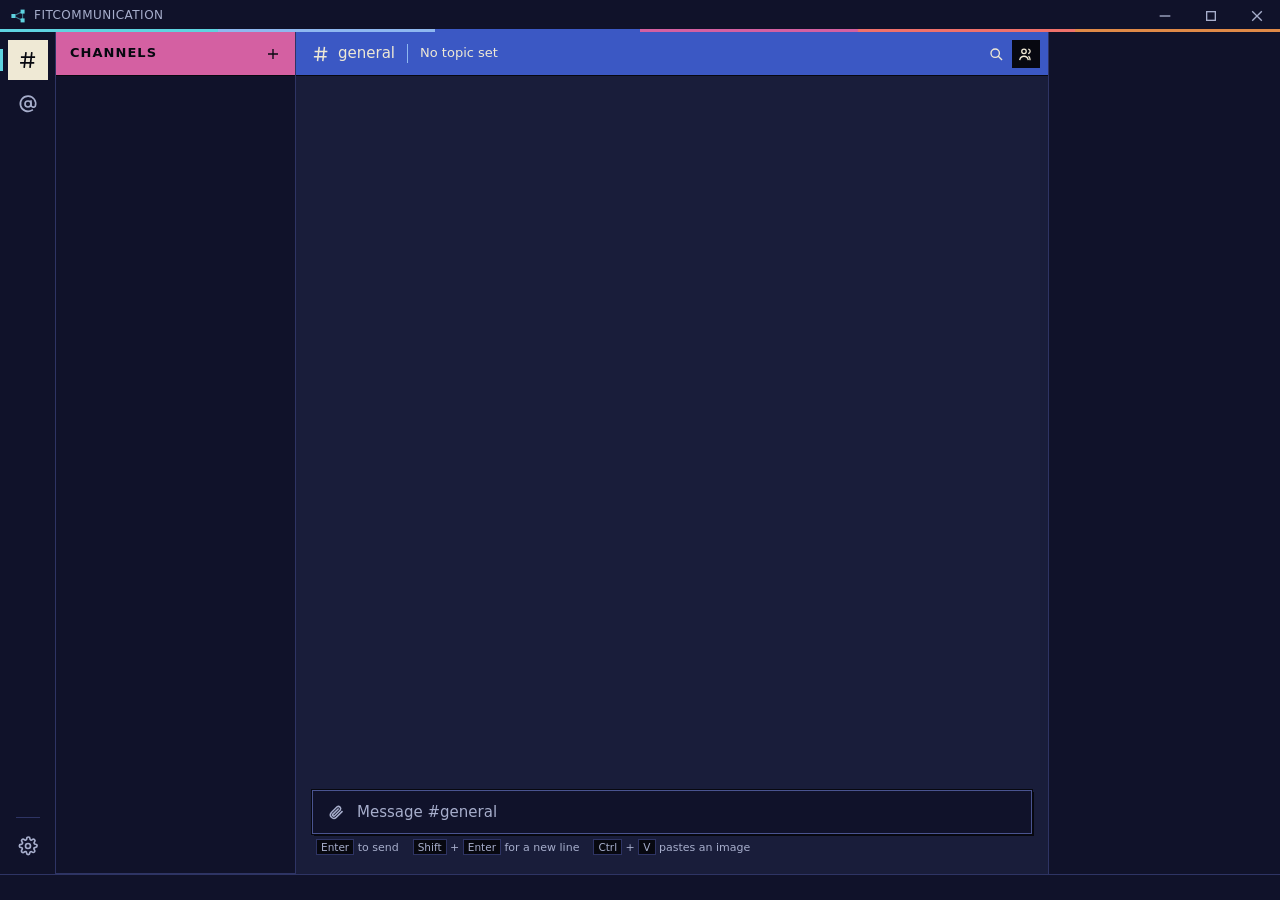
==== crates/app/frontend/index.html @ 80c7df30 "feat: bestanden openen vanuit de chat en YouTube-previews Twee dingen die Rick vroeg, in één set omd" ====
<!doctype html>
<html lang="en">
<head>
<meta charset="utf-8">
<title>FitCommunication</title>
<!-- Fonts are bundled in the binary, not fetched. The comp linked Google Fonts because a
     comp is opened by hand; "zero servers" is product invariant 1. -->
<link rel="stylesheet" href="app.css">
<script src="app.js" defer></script>
</head>
<body>
<!--
THESIS: A comms client drawn as a sixteen-color Japanese PC screen — one owned field,
refusing the flat grey category chrome it shipped with.
OWN-WORLD: Sixteen locked colors on deep indigo; every mid-tone an ordered 2px dither,
never a blend; paper text; blue title strips on square double-bordered windows; magenta
primary action; cyan links and focus; DotGothic16 bitmap face; selection inverts its
cells; disabled dithers to half density; hard offset shadows; state changes snap.
STORY: Three friends open their evening machine, see who is around and jump in — every
state readable at a glance, answered like a 1992 machine that never lags.
FIRST VIEWPORT: The four fixed zones as four titled windows — rail, CHANNELS, the
timeline as #general's message log sitting on the composer window, members right; the
one magenta fill is Join the call.
FORM: PC-98 sixteen-color field (catalog challenger, chosen over grounded #5); seed key
c9bbaaa4.
FINISH: unreviewed and undocumented is unfinished; this build ends with the finish
review, the verdict, and DESIGN.md.
-->
<!-- The icon set, as a system rather than as 31 loose drawings.

       Grid        24 × 24, drawn on whole and half pixels, no sub-pixel control points.
       Stroke      2, `fill="none"`, square caps and miter joins — the pixel-grid weight
                   of the sixteen-color world. No rounded corners on rects.
       Sizes       rendered at 12–20px; the size is set by the caller, never by the symbol.
       Weight      one visual weight for the whole set: a glyph that needs a second
                   stroke width to read at 14px is drawn wrong, not styled wrong.
       Pairs       a state that toggles ships as a pair with the same silhouette plus a
                   slash from (3.5,3.5) to (20.5,20.5) — mic/mic-off, head/head-off.
       Colour      never hardcoded. Presence, danger and accent reach the icon through
                   the colour of the element it sits in.

     Defined once here and referenced with <use>. A new surface needs new drawings that
     follow these rules — not a near-enough substitute from this set. -->
<svg class="sr" aria-hidden="true">
  <defs>
    <g id="i-hash"><path d="M4.5 8.5h15M3.5 15.5h15M9.5 3.5 7.5 20.5M16.5 3.5 14.5 20.5"/></g>
    <g id="i-at"><circle cx="12" cy="12" r="3.6"/><path d="M15.6 8.4v4.4a2.9 2.9 0 0 0 5.1 1.9A9.2 9.2 0 1 0 17 19.4"/></g>
    <g id="i-gear"><circle cx="12" cy="12" r="3"/><path d="M19.2 14.6a1.6 1.6 0 0 0 .3 1.8l.1.1a1.9 1.9 0 1 1-2.7 2.7l-.1-.1a1.6 1.6 0 0 0-2.7 1.1v.3a1.9 1.9 0 1 1-3.8 0v-.2a1.6 1.6 0 0 0-2.8-1.1l-.1.1a1.9 1.9 0 1 1-2.7-2.7l.1-.1a1.6 1.6 0 0 0-1.1-2.7h-.2a1.9 1.9 0 1 1 0-3.8h.3a1.6 1.6 0 0 0 1.1-2.8l-.1-.1a1.9 1.9 0 1 1 2.7-2.7l.1.1a1.6 1.6 0 0 0 1.8.3h.1a1.6 1.6 0 0 0 1-1.5v-.2a1.9 1.9 0 1 1 3.8 0v.3a1.6 1.6 0 0 0 2.7 1.1l.1-.1a1.9 1.9 0 1 1 2.7 2.7l-.1.1a1.6 1.6 0 0 0 1.1 2.7h.2a1.9 1.9 0 1 1 0 3.8h-.2a1.6 1.6 0 0 0-1.4 1z"/></g>
    <g id="i-mic"><path d="M12 3.5a3 3 0 0 0-3 3v5a3 3 0 0 0 6 0v-5a3 3 0 0 0-3-3z"/><path d="M5.5 11v.5a6.5 6.5 0 0 0 13 0V11M12 18v3"/></g>
    <g id="i-mic-off"><path d="M9 5.8A3 3 0 0 1 15 6.5v3.7M15 14.2a3 3 0 0 1-6-1.7V9"/><path d="M5.5 11v.5a6.5 6.5 0 0 0 10 5.5M18.5 11v.5c0 .6-.1 1.2-.2 1.7M12 18v3"/><path d="m3.5 3.5 17 17"/></g>
    <g id="i-head"><path d="M4.5 14v-2a7.5 7.5 0 0 1 15 0v2"/><path d="M4.5 13.5h1.8c.7 0 1.2.5 1.2 1.2v3.6c0 .7-.5 1.2-1.2 1.2H5.4c-.5 0-.9-.4-.9-.9zM19.5 13.5h-1.8c-.7 0-1.2.5-1.2 1.2v3.6c0 .7.5 1.2 1.2 1.2h.9c.5 0 .9-.4.9-.9z"/></g>
    <g id="i-head-off"><path d="M4.5 14v-2a7.5 7.5 0 0 1 11.7-6.2M19.4 9.6c.1.8.1 1.6.1 2.4v2"/><path d="M4.5 13.5h1.8c.7 0 1.2.5 1.2 1.2v3.6c0 .7-.5 1.2-1.2 1.2H5.4c-.5 0-.9-.4-.9-.9zM19.5 13.5h-1.8c-.7 0-1.2.5-1.2 1.2v3.6c0 .7.5 1.2 1.2 1.2h.9c.5 0 .9-.4.9-.9z"/><path d="m3.5 3.5 17 17"/></g>
    <g id="i-moon"><path d="M20 14.2A8.2 8.2 0 0 1 9.8 4 8.5 8.5 0 1 0 20 14.2z"/></g>
    <g id="i-monitor"><rect x="2.5" y="4" width="19" height="12.5"/><path d="M9 20.5h6M12 16.5v4"/></g>
    <g id="i-clip"><path d="M20 11.5 12.3 19.2a4.6 4.6 0 0 1-6.5-6.5l7.6-7.6a3.1 3.1 0 0 1 4.3 4.3l-7.6 7.6a1.5 1.5 0 0 1-2.2-2.2l6.9-6.8"/></g>
    <g id="i-download"><path d="M12 3.5v11M7.5 10.5 12 15l4.5-4.5M4.5 19.5h15"/></g>
    <g id="i-retry"><path d="M20.5 12a8.5 8.5 0 1 1-2.6-6.1"/><path d="M20.5 4v5h-5"/></g>
    <g id="i-x"><path d="m5.5 5.5 13 13M18.5 5.5l-13 13"/></g>
    <g id="i-min"><path d="M5 12h14"/></g>
    <g id="i-max"><rect x="5.5" y="5.5" width="13" height="13"/></g>
    <g id="i-chev"><path d="m6.5 9.5 5.5 5.5 5.5-5.5"/></g>
    <g id="i-plus"><path d="M12 5.5v13M5.5 12h13"/></g>
    <g id="i-users"><circle cx="9" cy="8" r="3.4"/><path d="M2.8 20.2a6.4 6.4 0 0 1 12.4 0M16.2 4.9a3.4 3.4 0 0 1 0 6.2M18 20.2a6.4 6.4 0 0 0-1.6-4.2"/></g>
    <g id="i-search"><circle cx="10.8" cy="10.8" r="6.3"/><path d="m15.4 15.4 5 5"/></g>
    <g id="i-leave"><path d="M15.5 4.5h2.6a2 2 0 0 1 2 2v11a2 2 0 0 1-2 2h-2.6"/><path d="M10 8l-4 4 4 4M6 12h9"/></g>
    <g id="i-file"><path d="M13.5 3.5H7a2 2 0 0 0-2 2v13a2 2 0 0 0 2 2h10a2 2 0 0 0 2-2V9z"/><path d="M13.5 3.5V9H19"/></g>
    <g id="i-image"><rect x="3.5" y="4.5" width="17" height="15"/><circle cx="9" cy="10" r="1.6"/><path d="m4.5 17.5 4.7-4.2a1.6 1.6 0 0 1 2.2 0l3 2.8M14.6 15.4l1.6-1.4a1.6 1.6 0 0 1 2.2 0l1.9 1.7"/></g>
    <g id="i-alert"><path d="M12 4.2 2.8 19.5h18.4z"/><path d="M12 9.5v4.2M12 16.6v.1"/></g>
    <g id="i-check"><path d="m4.5 12.5 5 5 10-11"/></g>
    <g id="i-edit"><path d="M4.5 19.5h4l10-10a2.1 2.1 0 0 0-3-3l-10 10z"/><path d="M14 5.5l3.5 3.5"/></g>
    <g id="i-trash"><path d="M4.5 6.5h15M9 6.5V4.8c0-.7.6-1.3 1.3-1.3h3.4c.7 0 1.3.6 1.3 1.3v1.7"/><path d="M6.5 6.5 7.4 19a1.6 1.6 0 0 0 1.6 1.5h6a1.6 1.6 0 0 0 1.6-1.5l.9-12.5"/></g>
    <g id="i-signal"><path d="M12 20v-6M7 20v-9M17 20v-13M2.5 20v-3M21.5 20v-3"/></g>
    <g id="i-wave"><path d="M4 10v4M8 6.5v11M12 3.5v17M16 6.5v11M20 10v4"/></g>
    <g id="i-share"><path d="M12 15.5V4.5M8 8.5 12 4.5l4 4"/><path d="M4.5 14v4.5a2 2 0 0 0 2 2h11a2 2 0 0 0 2-2V14"/></g>
    <g id="i-cam"><rect x="2.5" y="6.5" width="12.5" height="11"/><path d="m15 11.5 5-3v7l-5-3z"/></g>
    <g id="i-cam-off"><path d="M2.5 8.5v7a2 2 0 0 0 2 2h8.2M8 6.5h5a2 2 0 0 1 2 2v4.2"/><path d="m15 11.5 5-3v7l-2.4-1.4"/><path d="m3.5 3.5 17 17"/></g>
    <g id="i-open"><path d="M11.5 5.5h-6v13h13v-6"/><path d="M13.5 4.5h6v6M19.5 4.5 12 12"/></g>
    <g id="i-play"><path d="M8.5 4.5 19.5 12 8.5 19.5z"/></g>
  </defs>
</svg>

<div class="app">

  <!-- ============================================ TITLEBAR -->
  <!-- `data-tauri-drag-region` is what actually moves the window; the comp's
       `-webkit-app-region: drag` is not honoured by WebView2 in a frameless window. -->
  <header class="titlebar" data-tauri-drag-region>
    <div class="brand" data-tauri-drag-region>
      <svg class="brand-mark" viewBox="0 0 16 16" fill="none" aria-hidden="true">
        <rect x="1.4" y="6" width="4" height="4" fill="currentColor"/>
        <rect x="10.6" y="1.6" width="4" height="4" fill="currentColor"/>
        <rect x="10.6" y="10.4" width="4" height="4" fill="currentColor"/>
        <path d="M3.4 8 12.6 3.6M3.4 8l9.2 4.4M12.6 3.6v8.8" stroke="currentColor" stroke-width="1.1" opacity=".55"/>
      </svg>
      <div class="brand-name">FitCommunication</div>
    </div>
    <div class="titlebar-spacer" data-tauri-drag-region></div>
    <div class="win-controls">
      <button class="win-btn" id="win-min" title="Minimize"><svg class="icon" viewBox="0 0 24 24" fill="none" stroke="currentColor" stroke-width="2" stroke-linecap="square"><use href="#i-min"/></svg><span class="sr">Minimize</span></button>
      <button class="win-btn" id="win-max" title="Maximize"><svg class="icon" viewBox="0 0 24 24" fill="none" stroke="currentColor" stroke-width="2" stroke-linecap="square"><use href="#i-max"/></svg><span class="sr">Maximize</span></button>
      <button class="win-btn win-btn--close" id="win-close" title="Close to tray"><svg class="icon" viewBox="0 0 24 24" fill="none" stroke="currentColor" stroke-width="2" stroke-linecap="square"><use href="#i-x"/></svg><span class="sr">Close to tray</span></button>
    </div>
  </header>

  <!-- ============================================ BODY -->
  <div class="body" id="body" data-view="channels" data-members="shown">

    <!-- ------------------------------------------ RAIL -->
    <nav class="rail" aria-label="Views">
      <button class="rail-btn" id="nav-channels" aria-current="true" title="Channels">
        <svg class="icon-20 icon" viewBox="0 0 24 24" fill="none" stroke="currentColor" stroke-width="2" stroke-linecap="square"><use href="#i-hash"/></svg>
        <span class="sr">Channels</span>
      </button>
      <button class="rail-btn" id="nav-dms" title="Direct messages">
        <svg class="icon-20 icon" viewBox="0 0 24 24" fill="none" stroke="currentColor" stroke-width="2" stroke-linecap="square"><use href="#i-at"/></svg>
        <span class="rail-badge num" id="dm-badge" hidden></span>
        <span class="sr" id="dm-badge-sr">Direct messages</span>
      </button>
      <div class="rail-spacer"></div>
      <div class="rail-sep"></div>
      <button class="rail-btn" id="nav-settings" title="Settings">
        <svg class="icon-20 icon" viewBox="0 0 24 24" fill="none" stroke="currentColor" stroke-width="2" stroke-linecap="square" stroke-linejoin="miter"><use href="#i-gear"/></svg>
        <span class="sr">Settings</span>
      </button>
    </nav>

    <!-- ------------------------------------------ CHANNEL COLUMN -->
    <div class="channels" id="channels">
      <div class="chan-head">
        <h1 id="chan-head-title">Channels</h1>
        <button class="icon-btn" id="new-channel" title="New channel">
          <svg class="icon" viewBox="0 0 24 24" fill="none" stroke="currentColor" stroke-width="2" stroke-linecap="square"><use href="#i-plus"/></svg>
          <span class="sr">New channel</span>
        </button>
      </div>

      <div class="chan-scroll" id="chan-scroll"><!-- filled by script --></div>

      <!-- voice panel -->
      <div class="voice" id="voice"><!-- filled by script --></div>
    </div>

    <!-- ------------------------------------------ MAIN -->
    <main class="main" id="main">
      <div class="main-head">
        <svg class="icon-18 icon" id="main-head-icon" viewBox="0 0 24 24" fill="none" stroke="currentColor" stroke-width="2" stroke-linecap="square"><use href="#i-hash"/></svg>
        <div class="main-title" id="main-title">general</div>
        <div class="main-topic" id="main-topic">No topic set</div>
        <div class="main-head-actions">
          <button class="icon-btn" title="Search">
            <svg class="icon" viewBox="0 0 24 24" fill="none" stroke="currentColor" stroke-width="2" stroke-linecap="square"><use href="#i-search"/></svg>
            <span class="sr">Search</span>
          </button>
          <button class="icon-btn" id="toggle-members" aria-pressed="true" title="Toggle member list">
            <svg class="icon" viewBox="0 0 24 24" fill="none" stroke="currentColor" stroke-width="2" stroke-linecap="square"><use href="#i-users"/></svg>
            <span class="sr">Toggle member list</span>
          </button>
        </div>
      </div>

      <div id="strip-slot"></div>
      <div class="timeline" id="timeline"><!-- filled by script --></div>

      <div class="composer-wrap">
        <div id="error-slot"></div>
        <div class="composer-outer">
          <div class="composer">
            <button class="composer-btn" id="attach" title="Share a file">
              <svg class="icon-18 icon" viewBox="0 0 24 24" fill="none" stroke="currentColor" stroke-width="2" stroke-linecap="square"><use href="#i-clip"/></svg>
              <span class="sr">Share a file</span>
            </button>
            <!-- maxlength matches fitcom_proto::MAX_BERICHT_LEN (B-43). The engine rejects a
                 longer body outright, so without this the composer would let you type a
                 pasted stacktrace and then fail on send. maxlength counts UTF-16 units and
                 the limit is bytes, so this is deliberately the friendlier of the two: it
                 stops the runaway case, and app.js reports the exact byte count. -->
            <textarea id="composer-input" rows="1" placeholder="Message #general" maxlength="4096"
                      aria-autocomplete="list" aria-controls="ac-list" aria-expanded="false"></textarea>
          </div>
          <!-- after the composer in DOM, above it on screen: Tab from the textarea has to
               reach the suggestion list, and DOM order is what Tab follows. -->
          <div id="ac-slot"></div>
          <div class="composer-hint">
            <span><kbd>Enter</kbd> to send</span>
            <span><kbd>Shift</kbd> + <kbd>Enter</kbd> for a new line</span>
            <span><kbd>Ctrl</kbd> + <kbd>V</kbd> pastes an image</span>
          </div>
        </div>
      </div>

      <div id="drop-slot"></div>
    </main>

    <!-- ------------------------------------------ MEMBERS -->
    <aside class="members" id="members" aria-label="Members"><!-- filled by script --></aside>

    <!-- ------------------------------------------ SETTINGS -->
    <div class="settings" id="settings" hidden><!-- filled by script --></div>

  </div>

  <!-- ============================================ STATUS BAR -->
  <footer class="status" id="status"><!-- filled by script --></footer>
</div>

<!-- Nothing irreversible happens without this: applying an update restarts the app, and
     deleting the picture cache cannot be undone. -->
<dialog class="confirm" id="confirm">
  <div class="confirm-body">
    <h2 id="confirm-title"></h2>
    <p id="confirm-text"></p>
  </div>
  <div class="confirm-foot">
    <button class="btn btn--ghost" id="confirm-no">Cancel</button>
    <button class="btn btn--accent" id="confirm-yes">Confirm</button>
  </div>
</dialog>

<!-- Below this line: surfaces the comp did not have to draw, because it had no engine
     behind it. Same shell, same tokens. -->

<!-- Picking a screen or a window to share. The list is fetched when this opens and never
     cached: windows come and go, and a stale list offers something that is gone. -->
<dialog class="confirm" id="picker">
  <div class="confirm-body">
    <h2>Share a screen or window</h2>
    <p>Nothing is captured until somebody actually watches. A shared source that nobody
       opened costs no encoder and no traffic.</p>
  </div>
  <div class="picker-list" id="picker-list"></div>
  <div class="confirm-foot">
    <button class="btn btn--ghost" id="picker-cancel">Cancel</button>
  </div>
</dialog>

<!-- A picture from the log at full size. Same window grammar as the other dialogs: title
     strip, body, foot. Two sizes and no zoom slider — see the script. -->
<dialog class="lightbox" id="lightbox">
  <h2 id="lightbox-name"></h2>
  <div class="lightbox-frame" id="lightbox-frame">
    <img id="lightbox-img" alt="">
  </div>
  <div class="confirm-foot">
    <button class="btn btn--ghost" id="lightbox-size">Actual size</button>
    <button class="btn btn--ghost" id="lightbox-open">Open</button>
    <button class="btn btn--accent" id="lightbox-close">Close</button>
  </div>
</dialog>

<!-- One prompt for both naming a new sub-channel and renaming one. -->
<dialog class="confirm" id="prompt">
  <div class="confirm-body">
    <h2 id="prompt-title"></h2>
    <p id="prompt-text"></p>
    <input class="text-input" id="prompt-input" autocomplete="off">
  </div>
  <div class="confirm-foot">
    <button class="btn btn--ghost" id="prompt-no">Cancel</button>
    <button class="btn btn--accent" id="prompt-yes">Save</button>
  </div>
</dialog>
</body>
</html>
---- crates/app/frontend/app.css ----
/* FitCommunication — main window.

   The sixteen-color world (2026-08-12). The visual system is a locked sixteen-color
   palette on deep indigo, after the Japanese sixteen-color PC screens of the early
   nineties: every mid-tone is an ordered 2px dither of two palette colors, never a blend;
   text is paper; windows are square, double-bordered, and titled in blue; the current row
   inverts its cells; disabled things dither to half density; shadows are hard offsets;
   state changes snap instead of fading. The direction contract is the first comment in
   index.html; seed key c9bbaaa4.

   The layout skeleton — the four zones, the grid tracks, every documented pitfall — is
   inherited unchanged from the previous build. A color that is not one of the sixteen
   --c-* values (or a dither of two of them) is a bug. */

@import url("fonts/faces.css");

:root {
  /* Dark is a product requirement, so the UA has to know too — otherwise scrollbars,
     select popups, the caret and selection all come back light in a dark room. */
  color-scheme: dark;

  /* The sixteen colors. The whole palette, top to bottom; nothing else exists.
     Every other custom property below is an alias into this table or a dither of
     exactly two of its entries. */
  --c-space:   #070810;  /* 00 the void: wells, code grounds, hard shadows        */
  --c-ink:     #10122A;  /* 01 window frames, sidebars, cards                     */
  --c-indigo:  #191D3A;  /* 02 the canvas — the largest field                     */
  --c-violet:  #2E3464;  /* 03 structure: hairlines, hover half-step             */
  --c-steel:   #4A5490;  /* 04 interactive edges, disabled glyphs                 */
  --c-silver:  #A7AECC;  /* 05 secondary text — the only quiet tier               */
  --c-paper:   #EFE9D5;  /* 06 primary text, and the ground of an inverted cell   */
  --c-blue:    #3B58C4;  /* 07 title strips                                       */
  --c-cyan:    #5FD3E0;  /* 08 the working accent: links, focus, live progress    */
  --c-sky:     #8FB8F0;  /* 09 code keys, identity hue 1                          */
  --c-magenta: #D460A2;  /* 0A the primary action, badges, do-not-disturb, LIVE   */
  --c-coral:   #F0716B;  /* 0B failure, and only failure                          */
  --c-orange:  #E08A48;  /* 0C the mention frame, identity hue 3, the warm band   */
  --c-amber:   #E7BC5D;  /* 0D connecting, code numbers                           */
  --c-lime:    #C4DC78;  /* 0E code strings, identity hue 2                       */
  --c-green:   #62CE82;  /* 0F presence: online, in call, speaking                */

  /* Grounds. Separation is a border and a title strip, not a tonal ladder: the world
     has three darks and structure does the rest. */
  --bg-window:  var(--c-ink);
  --bg-sidebar: var(--c-ink);
  --bg-canvas:  var(--c-indigo);
  --bg-raised:  var(--c-ink);
  --bg-code:    var(--c-space);
  --bg-well:    var(--c-space);

  /* The two interaction steps of the menu-row grammar: hover is a flat violet slab with
     a ▶ marker on menu rows (the dithered hover was tried and read as mud on a real
     screen, not as texture — Rick, 2026-08-12), and current/pressed is a full cell
     inversion: paper ground, space ink. */
  --bg-hover: var(--c-violet);
  --bg-active: var(--c-paper);
  --on-invert: var(--c-space);
  --bg-msg-hover: var(--c-ink);
  --bg-mention-hover: var(--c-ink);

  /* Half-density dither: what "unavailable" looks like in this world. Lays the void
     over anything at 50%, in ordered 2px cells. */
  --dither-half: repeating-conic-gradient(var(--c-space) 0% 25%, transparent 25% 50%);

  /* The horizon band: the one decorative signature, a hard-stop evening sky running
     cold to warm at full strength across the whole width. No dark hues and no dimming
     overlay — the first version started in indigo and faded into the background, which
     made it read as a printing error instead of a signature (Rick, 2026-08-12). */
  --band: linear-gradient(90deg,
    var(--c-cyan) 0 17%, var(--c-sky) 0 34%, var(--c-blue) 0 50%,
    var(--c-magenta) 0 67%, var(--c-coral) 0 84%, var(--c-orange) 0 100%);

  --border:        var(--c-violet);
  --border-strong: var(--c-steel);
  --border-input:  var(--c-silver);

  /* Two text tiers, not four. The bitmap face has one weight, so hierarchy is size,
     color and inversion; the old four-step grey ladder collapses to paper and silver. */
  --text:       var(--c-paper);
  --text-mid:   var(--c-paper);
  --text-muted: var(--c-silver);
  --text-dim:   var(--c-silver);

  --accent:       var(--c-cyan);
  --accent-hover: var(--c-cyan);
  --accent-text:  var(--c-cyan);
  --on-accent:    var(--c-space);

  /* The primary action is magenta with a paper frame — the one saturated fill in the
     resting window, exactly like the source world's start button. */
  --primary:    var(--c-magenta);
  --on-primary: var(--c-space);

  --online:     var(--c-green);
  --connecting: var(--c-amber);
  --dnd:        var(--c-magenta);
  --offline:    var(--c-steel);

  --mention-bg:     var(--c-space);
  --mention-border: var(--c-orange);

  --danger:      var(--c-coral);
  --danger-bg:   var(--c-space);
  --danger-text: var(--c-coral);
  --danger-hi:   var(--c-paper);
  --danger-line: var(--c-coral);
  --danger-hov:  var(--c-coral);
  --close-hover: var(--c-coral);
  /* Text that sits on a filled signal colour (badges, the close button, LIVE). */
  --on-signal:   var(--c-space);

  /* Per-peer identity hues. Keyed by peer for the life of the install. In a sixteen-color
     world hues are shared with other jobs by necessity; identity is told apart by form —
     a filled square with a monogram — never by hue alone. */
  --av-1: var(--c-sky);
  --av-2: var(--c-lime);
  --av-3: var(--c-orange);

  --code-key: var(--c-sky);
  --code-str: var(--c-lime);
  --code-num: var(--c-amber);

  --rail-w:   56px;
  --chan-w:   240px;
  --member-w: 232px;

  /* Square corners are the world. The tokens stay so a future world can turn them back
     on without hunting literals; in this one they are all zero. */
  --r-inner: 0;
  --r-sm: 0;
  --r-md: 0;
  --r-lg: 0;
  --r-full: 0;

  /* Elevation is a hard offset in the void — no blur, no glow. A window above the plane
     casts a shadow the way a sprite does. */
  --shadow-thumb:   1px 1px 0 var(--c-space);
  --shadow-bar:     3px 3px 0 var(--c-space);
  --shadow-popover: 4px 4px 0 var(--c-space);
  --shadow-modal:   8px 8px 0 var(--c-space);
  /* The modal dim is an ordered dither of the void over the window — the way a 1992
     machine dimmed what it could not blend. */
  --backdrop: repeating-conic-gradient(var(--c-space) 0% 25%, transparent 25% 50%);

  --ease: cubic-bezier(.16,.84,.44,1);
}
*, *::before, *::after { box-sizing: border-box; }

/* `display: grid` on .settings outranked the `hidden` attribute, so the hidden settings
   pane stayed a grid item and claimed a second row of .body — 245px of height that the
   four real columns never got back. Any explicit display beats [hidden] without this. */
[hidden] { display: none !important; }

html, body {
  height: 100%;
  margin: 0;
  overflow: hidden;
}

body {
  background: var(--bg-canvas);
  color: var(--text);
  font-family: "DotGothic16", "Segoe UI Variable Text", "Segoe UI", system-ui, sans-serif;
  font-size: 15px;
  line-height: 1.45;
  -webkit-font-smoothing: antialiased;
  /* One weight. The face ships 400 only; a synthesized bold smears the pixels, so the
     browser is told not to make one. Hierarchy is size, color and inversion. */
  font-synthesis: none;
  font-feature-settings: "tnum" 0;
}

button { font: inherit; color: inherit; background: none; border: 0; padding: 0; cursor: pointer; }
input, textarea { font: inherit; color: inherit; }

/* outline + offset, not a two-layer box-shadow: an offset outline shows whatever ground
   it actually sits on. */
:focus-visible {
  outline: 2px solid var(--accent);
  outline-offset: 2px;
}

/* Scrollbars are chrome too. Square, paper on the void — the chunky elevator of the
   source world. Six surfaces scroll here; without this they arrive light. */
* { scrollbar-color: var(--c-steel) transparent; scrollbar-width: thin; }
::-webkit-scrollbar { width: 12px; height: 12px; }
::-webkit-scrollbar-track { background: transparent; }
::-webkit-scrollbar-thumb {
  background: var(--c-steel);
  border: 2px solid transparent;
  background-clip: content-box;
}
::-webkit-scrollbar-thumb:hover { background: var(--c-silver); background-clip: content-box; }
::-webkit-scrollbar-corner { background: transparent; }
/* Selection inverts its cells. */
::selection { background: var(--c-paper); color: var(--c-space); }

.mono {
  font-family: "JetBrains Mono", ui-monospace, "Cascadia Mono", Consolas, monospace;
  font-feature-settings: "tnum" 1;
}
.num { font-variant-numeric: tabular-nums; font-feature-settings: "tnum" 1; }

.icon { width: 16px; height: 16px; flex: none; display: block; }
.icon-18 { width: 18px; height: 18px; }
.icon-20 { width: 20px; height: 20px; }

.sr {
  position: absolute; width: 1px; height: 1px; padding: 0; margin: -1px;
  overflow: hidden; clip: rect(0 0 0 0); white-space: nowrap; border: 0;
}

/* ============================================================ SHELL */

.app {
  display: grid;
  grid-template-rows: 32px 1fr 26px;
  height: 100%;
}

/* ---------------------------------------------------- titlebar */

.titlebar {
  display: flex;
  align-items: center;
  background:
    var(--band) left bottom / 100% 3px no-repeat,
    var(--c-ink);
  /* The band is 3px of evening sky pinned to the bottom edge, at full strength edge to
     edge. The one decorative stripe in the window. */
  border-bottom: 0;
  padding-left: 10px;
  -webkit-app-region: drag;
  user-select: none;
}

.brand { display: flex; align-items: center; gap: 8px; }

.brand-mark {
  width: 16px; height: 16px;
  color: var(--c-cyan);
}

.brand-name {
  font-size: 12px;
  letter-spacing: .04em;
  color: var(--c-silver);
  text-transform: uppercase;
}

.titlebar-spacer { flex: 1; }

.win-controls { display: flex; -webkit-app-region: no-drag; }

.win-btn {
  width: 46px; height: 29px;
  display: grid; place-items: center;
  color: var(--c-silver);
}
.win-btn:hover { background: var(--c-paper); color: var(--on-invert); }
.win-btn--close:hover { background: var(--close-hover); color: var(--on-signal); }
.win-btn:focus-visible { box-shadow: inset 0 0 0 2px var(--accent); outline: none; }

/* ---------------------------------------------------- body grid */

.body {
  display: grid;
  grid-template-columns: var(--rail-w) var(--chan-w) 1fr var(--member-w);
  min-height: 0;
}
.body[data-members="hidden"] { grid-template-columns: var(--rail-w) var(--chan-w) 1fr 0; }
.body[data-members="hidden"] .members { display: none; }
.body[data-view="settings"] { grid-template-columns: var(--rail-w) 1fr; }
.body[data-view="settings"] > .channels,
.body[data-view="settings"] > .main,
.body[data-view="settings"] > .members { display: none; }

/* ---------------------------------------------------- rail */

.rail {
  background: var(--c-ink);
  border-right: 1px solid var(--border);
  display: flex;
  flex-direction: column;
  align-items: center;
  padding: 8px 0;
  gap: 4px;
}

.rail-btn {
  position: relative;
  width: 40px; height: 40px;
  display: grid; place-items: center;
  color: var(--c-silver);
}
.rail-btn:hover { background: var(--bg-hover); color: var(--text); }
.rail-btn[aria-current="true"] { background: var(--c-paper); color: var(--on-invert); }

/* Active indicator: a positioned block, not a border. Fixed height, scaled on the
   compositor — animating `height` would run layout every frame, and invariant 4
   ("gaming wins") does not leave room for paying that for a 3px marker. */
.rail-btn::before {
  content: "";
  position: absolute;
  left: -8px; top: 50%;
  width: 3px; height: 22px;
  background: var(--c-cyan);
  transform: translateY(-50%) scaleY(0);
  transition: transform 100ms steps(2, jump-end);
}
.rail-btn[aria-current="true"]::before { transform: translateY(-50%) scaleY(1); }
.rail-btn:hover::before { transform: translateY(-50%) scaleY(.45); }
.rail-btn[aria-current="true"]:hover::before { transform: translateY(-50%) scaleY(1); }

.rail-spacer { flex: 1; }

/* Counts are inverted cells — paper block, ink digits, the selection-invert device —
   so the one solid magenta fill in the resting window stays Join the call. */
.rail-badge {
  position: absolute;
  right: 2px; bottom: 2px;
  min-width: 16px; height: 16px;
  padding: 0 4px;
  background: var(--c-paper);
  color: var(--c-space);
  font-size: 10px;
  line-height: 16px;
  text-align: center;
  border: 2px solid var(--c-ink);
  box-sizing: content-box;
}

.rail-sep { width: 24px; height: 1px; background: var(--border); margin: 4px 0; }

/* ---------------------------------------------------- channel column */

.channels {
  background: var(--c-ink);
  border-right: 1px solid var(--border);
  display: grid;
  /* minmax(0, 1fr), not the implicit `auto` track: an `auto` track sizes to its
     max-content and is allowed to grow past the 240px column it sits in. A display name
     of about fifteen characters did exactly that — the voice panel became 262px wide and
     its three toggles slid out from under the sidebar and disappeared behind the
     timeline, which paints on top. The floor of 0 lets the row shrink so the name
     ellipsises instead. */
  grid-template-columns: minmax(0, 1fr);
  grid-template-rows: 44px 1fr auto;
  min-height: 0;
}

/* A title strip, not a header: the column is a window and this is its bar. Each zone
   tints its own window — magenta for channels, blue for the timeline, green for the
   members — the way the source world's software tinted its windows apart. Bright fills
   carry space ink; only the darker blue carries paper. */
.chan-head {
  display: flex; align-items: center; justify-content: space-between;
  padding: 0 8px 0 14px;
  background: var(--c-magenta);
  border-bottom: 1px solid var(--c-space);
  color: var(--c-space);
}
.chan-head h1 {
  margin: 0; font-size: 13px;
  letter-spacing: .08em; text-transform: uppercase;
}

.icon-btn {
  width: 28px; height: 28px;
  display: grid; place-items: center;
  color: inherit;
}
.icon-btn:hover { background: var(--c-paper); color: var(--on-invert); }
.icon-btn[aria-pressed="true"] { background: var(--c-paper); color: var(--on-invert); }

.chan-scroll { overflow-y: auto; padding: 10px 8px 14px; min-height: 0; }

.group + .group { margin-top: 18px; }

.group-head {
  display: flex; align-items: center; gap: 4px;
  padding: 0 6px 6px;
  font-size: 11px;
  letter-spacing: .08em;
  text-transform: uppercase;
  color: var(--c-silver);
}
.group-head button { color: inherit; display: grid; place-items: center; }
.group-head button:hover { color: var(--text); }
.group-count { margin-left: auto; }

.chan-item {
  position: relative;
  width: 100%;
  display: flex; align-items: center; gap: 8px;
  height: 32px;
  padding: 0 8px;
  color: var(--c-silver);
  text-align: left;
}
.chan-item:hover { background: var(--bg-hover); color: var(--text); }

/* The ▶ pointer: the menu-row hover gesture of the source world, drawn as a clipped
   block (a glyph would fall out of the bitmap face into a system fallback). It rides
   the hover slab on every menu-like row; the current row keeps inversion instead. */
.chan-item::before, .set-tab::before, .picker-item::before {
  content: "";
  position: absolute;
  left: 1px; top: 50%;
  width: 5px; height: 8px;
  transform: translateY(-50%);
  clip-path: polygon(0 0, 100% 50%, 0 100%);
  background: var(--c-cyan);
  opacity: 0;
}
.chan-item:hover::before, .set-tab:hover::before, .picker-item:hover::before { opacity: 1; }
.chan-item[aria-current="true"]::before, .set-tab[aria-current="true"]::before { opacity: 0; }
/* The current row inverts its cells — the world's one selection grammar. */
.chan-item[aria-current="true"] { background: var(--c-paper); color: var(--on-invert); }
.chan-item .icon { color: var(--c-steel); }
.chan-item:hover .icon { color: var(--c-silver); }
.chan-item[aria-current="true"] .icon { color: var(--on-invert); }

.chan-name {
  flex: 1;
  overflow: hidden; text-overflow: ellipsis; white-space: nowrap;
  font-size: 14px;
}
/* :not([aria-current]) matters: unread and current can coexist, and without the guard
   this later rule put paper text back on the inverted paper row — an invisible name. */
.chan-item[data-unread="true"]:not([aria-current="true"]) { color: var(--text); }
.chan-item[data-unread="true"]:not([aria-current="true"]) .icon { color: var(--c-silver); }

.badge {
  min-width: 18px; height: 18px;
  padding: 0 5px;
  background: var(--c-paper);
  color: var(--c-space);
  font-size: 11px; line-height: 18px;
  text-align: center;
  font-variant-numeric: tabular-nums;
}
.badge--quiet { background: var(--c-violet); color: var(--c-silver); }
/* On the inverted current row the count re-inverts, or a paper badge would vanish. */
.chan-item[aria-current="true"] .badge { background: var(--c-space); color: var(--c-paper); }
.chan-item[aria-current="true"] .badge--quiet { background: var(--c-violet); color: var(--c-paper); }

/* Unread-without-count: a block, left of the row. */
.unread-dot {
  position: absolute; left: -8px; top: 50%;
  width: 4px; height: 8px;
  background: var(--c-paper);
  transform: translateY(-50%);
}

/* Avatars are sprites: filled squares, one monogram, space ink. */
.avatar {
  flex: none;
  display: grid; place-items: center;
  color: var(--c-space);
  letter-spacing: .01em;
  user-select: none;
}
.avatar--20 { width: 20px; height: 20px; font-size: 10px; }
.avatar--24 { width: 24px; height: 24px; font-size: 11px; }
.avatar--32 { width: 32px; height: 32px; font-size: 13px; }
.avatar--40 { width: 40px; height: 40px; font-size: 16px; }

.av-1 { background: var(--av-1); }
.av-2 { background: var(--av-2); }
.av-3 { background: var(--av-3); }

.av-wrap { position: relative; flex: none; }

/* Presence is a lit square notched into the sprite's corner. */
.dot {
  position: absolute;
  right: -2px; bottom: -2px;
  width: 9px; height: 9px;
  border: 2px solid var(--c-ink);
  box-sizing: content-box;
}
.dot[data-state="online"]     { background: var(--online); }
.dot[data-state="connecting"] { background: var(--connecting); }
.dot[data-state="dnd"]        { background: var(--dnd); }
/* Offline is an unlit square, not a warning. */
.dot[data-state="offline"]    { background: var(--c-ink); box-shadow: inset 0 0 0 2px var(--offline); }

/* ---------------------------------------------------- voice panel */

.voice {
  border-top: 1px solid var(--border);
  background: var(--c-ink);
}

.voice-live { padding: 10px 10px 8px; border-bottom: 1px solid var(--border); }

.voice-live-head {
  display: flex; align-items: center; gap: 6px;
  margin-bottom: 8px;
  font-size: 11px; letter-spacing: .08em; text-transform: uppercase;
  color: var(--online);
}
.voice-live-head .icon { width: 13px; height: 13px; }
.voice-rtt { margin-left: auto; color: var(--c-silver); letter-spacing: 0; text-transform: none; font-size: 11px; }

.voice-peers { display: flex; flex-direction: column; gap: 2px; }

.voice-peer {
  display: flex; align-items: center; gap: 8px;
  height: 28px; padding: 0 6px;
  font-size: 13px;
  color: var(--c-silver);
}
.voice-peer[data-speaking="true"] { color: var(--text); }

/* The authored moment: the speaking frame snaps on while someone talks — a lit green
   cell border around the sprite, stepped like a palette swap, never a fade. */
/* inline-flex, not inline: an inline box gives ::after an unreliable containing block. */
.speak-ring { position: relative; display: inline-flex; }
.speak-ring::after {
  content: "";
  position: absolute; inset: -3px;
  box-shadow: 0 0 0 2px var(--online);
  opacity: 0;
  transform: scale(.88);
  transition: opacity 120ms steps(2, jump-end), transform 120ms steps(2, jump-end);
}
/* The frame appears and disappears; it does not pulse forever. An infinite animation
   is a non-composited repaint on the idle path, which is exactly what invariant 4
   forbids. The authored moment is the entrance, not a heartbeat.

   One signal, one switch: both the voice panel and the member list carry the class and
   both are gated on the attribute, so the speaking level from the `meters` event flips
   exactly one thing. */
[data-speaking="true"] .speak-ring::after {
  opacity: 1;
  transform: scale(1);
}

.voice-peer-name { flex: 1; overflow: hidden; text-overflow: ellipsis; white-space: nowrap; }
.voice-peer .icon { color: var(--c-silver); width: 14px; height: 14px; }
.voice-peer .icon[data-muted] { color: var(--dnd); }

/* The identity block must read at a glance: the name gets the row's spare width first,
   so the toggle cluster runs slim (26px) and the gaps stay tight. */
.self {
  display: flex; align-items: center; gap: 6px;
  padding: 8px;
}
.self-id { min-width: 0; flex: 1; }
.self-name { font-size: 13px; overflow: hidden; text-overflow: ellipsis; white-space: nowrap; }
.self-sub { font-size: 11px; color: var(--c-silver); overflow: hidden; text-overflow: ellipsis; white-space: nowrap; }
.self-actions { display: flex; gap: 2px; flex: none; }

.self-btn {
  width: 26px; height: 28px;
  display: grid; place-items: center;
  color: var(--c-silver);
}
.self-btn:hover { background: var(--bg-hover); color: var(--text); }
.self-btn[aria-pressed="true"] { color: var(--dnd); background: var(--c-space); box-shadow: inset 0 0 0 1px var(--c-violet); }

/* Mute, deafen and do-not-disturb are all "something is switched off", so pressed is the
   rose state colour above. Camera on is the opposite — it is working — so it opts out
   and uses the live accent instead. */
.self-btn--on[aria-pressed="true"] { color: var(--accent); background: var(--c-space); box-shadow: inset 0 0 0 1px var(--c-violet); }

/* The one saturated fill in the resting window: magenta in a paper frame, like the
   source world's start button. */
.join {
  display: flex; align-items: center; justify-content: center; gap: 7px;
  width: calc(100% - 20px);
  margin: 10px;
  height: 34px;
  background: var(--primary);
  color: var(--on-primary);
  /* The source world's button chassis: a paper frame set in a dark outer line. */
  border: 2px solid var(--c-paper);
  box-shadow: 0 0 0 1px var(--c-space), 3px 3px 0 var(--c-space);
  font-size: 13px;
  transition: transform 90ms var(--ease);
}
/* Hover brightens by dither: a quarter of the cells flip to paper. No blend exists. */
.join:hover { background-image: repeating-conic-gradient(var(--c-paper) 0% 25%, transparent 0% 100%); background-size: 4px 4px; }
.join:active { transform: translate(1px, 1px); box-shadow: 0 0 0 1px var(--c-space), 2px 2px 0 var(--c-space); }

.voice-acts { display: flex; gap: 6px; margin-top: 9px; }
.voice-acts .btn { flex: 1; height: 30px; justify-content: center; padding: 0 8px; }

.voice-share {
  display: flex; align-items: flex-start; gap: 7px;
  margin: 9px 0 0;
  font-size: 11.5px;
  line-height: 1.45;
  color: var(--c-silver);
}
.voice-share .icon { width: 13px; height: 13px; flex: none; margin-top: 1px; color: var(--accent); }
.voice-share b { color: var(--c-paper); font-weight: 400; }

.leave {
  display: flex; align-items: center; justify-content: center; gap: 7px;
  flex: 1;
  height: 30px;
  background: var(--c-space);
  color: var(--danger-text);
  border: 1px solid var(--danger-line);
  font-size: 13px;
}
.leave:hover { background: var(--c-coral); color: var(--on-signal); }

.voice-hint {
  padding: 0 12px 10px;
  font-size: 12px;
  color: var(--c-silver);
}

/* ---------------------------------------------------- main column */

.main {
  display: grid;
  grid-template-rows: 44px auto 1fr auto;
  background: var(--bg-canvas);
  min-width: 0;
  min-height: 0;
  position: relative;
}

/* The timeline window's blue title bar. */
.main-head {
  display: flex; align-items: center; gap: 8px;
  padding: 0 8px 0 16px;
  background: var(--c-blue);
  border-bottom: 1px solid var(--c-space);
  color: var(--c-paper);
  min-width: 0;
}
.main-head .icon { color: var(--c-paper); }
.main-title { font-size: 15px; white-space: nowrap; }
.main-topic {
  min-width: 0;
  padding-left: 12px;
  margin-left: 4px;
  border-left: 1px solid var(--c-sky);
  font-size: 13px;
  color: var(--c-paper);
  overflow: hidden; text-overflow: ellipsis; white-space: nowrap;
}
.main-head-actions { margin-left: auto; display: flex; gap: 2px; }
/* The member-list toggle is usually on; a permanently inverted paper block in the blue
   strip reads as chrome, not state. Pressed-on-blue is pressed *in*: the void. */
.main-head .icon-btn[aria-pressed="true"] { background: var(--c-space); color: var(--c-paper); }
.main-head .icon-btn[aria-pressed="true"]:hover { background: var(--c-paper); color: var(--on-invert); }

/* ---------------------------------------------------- stream strip */

.strip {
  display: flex; gap: 10px;
  padding: 10px 16px;
  border-bottom: 1px solid var(--border);
  background: var(--c-ink);
  overflow-x: auto;
}

.tile {
  position: relative;
  width: 176px;
  flex: none;
  overflow: hidden;
  border: 1px solid var(--border);
  background: var(--c-space);
  text-align: left;
}
.tile:hover { border-color: var(--c-cyan); }
.tile svg { display: block; width: 100%; height: auto; }

.tile-cap {
  display: flex; align-items: center; gap: 6px;
  padding: 5px 7px;
  background: var(--c-ink);
  font-size: 11px;
  color: var(--c-silver);
}
.tile-cap .icon { width: 12px; height: 12px; color: var(--c-silver); }
.tile-cap span { overflow: hidden; text-overflow: ellipsis; white-space: nowrap; }

.live-tag {
  position: absolute; top: 6px; left: 6px;
  display: flex; align-items: center; gap: 4px;
  padding: 2px 6px 2px 5px;
  background: var(--c-space);
  border: 1px solid var(--c-magenta);
  font-size: 10px; letter-spacing: .06em;
  color: var(--c-paper);
}
.live-tag i { width: 5px; height: 5px; background: var(--c-magenta); }

/* ---------------------------------------------------- timeline */

.timeline {
  overflow-y: auto;
  min-height: 0;
  scrollbar-gutter: stable;
}
/* min-height:100% + justify-content:flex-end keeps a short thread sitting on the composer
   instead of hanging from the header, and still scrolls normally once it overflows. */
.tl-inner {
  min-height: 100%;
  padding: 18px 0 12px;
  display: flex;
  flex-direction: column;
  justify-content: flex-end;
}
.tl-inner > .empty { margin: auto 0; }

.day {
  display: flex; align-items: center; gap: 12px;
  margin: 22px 16px 18px;
  font-size: 11px; letter-spacing: .06em; text-transform: uppercase;
  color: var(--c-silver);
}
.day::before, .day::after { content: ""; height: 1px; background: var(--border); flex: 1; }

.newline {
  display: flex; align-items: center; gap: 10px;
  margin: 22px 16px 18px;
  font-size: 11px; letter-spacing: .06em; text-transform: uppercase;
  color: var(--c-magenta);
}
.newline::before, .newline::after { content: ""; height: 2px; background: var(--dither-half), var(--c-magenta); background-size: 4px 4px, auto; flex: 1; }
.newline::after { flex: 0 0 24px; }

.msg {
  position: relative;
  display: grid;
  grid-template-columns: 40px 1fr;
  gap: 12px;
  padding: 2px 16px 2px 16px;
}
.msg--grouped { padding-top: 1px; padding-bottom: 1px; }
.msg--start { margin-top: 14px; }
.msg:hover { background: var(--c-ink); }

.msg-gutter { display: grid; justify-items: center; }
.msg--grouped .stamp-hover {
  font-size: 10px;
  color: var(--c-silver);
  opacity: 0;
  padding-top: 4px;
  font-variant-numeric: tabular-nums;
}
.msg--grouped:hover .stamp-hover { opacity: 1; }

.msg-body { min-width: 0; }

.msg-head { display: flex; align-items: baseline; gap: 8px; margin-bottom: 1px; }
/* Speaker names carry their identity hue, the way a log window colors its callsigns. */
.msg-author { font-size: 14px; }
.msg-author.au-1 { color: var(--av-1); }
.msg-author.au-2 { color: var(--av-2); }
.msg-author.au-3 { color: var(--av-3); }
.msg-stamp { font-size: 11px; color: var(--c-silver); font-variant-numeric: tabular-nums; }
.msg-edited { font-size: 10px; color: var(--c-silver); }

.msg-text {
  font-size: 15px;
  line-height: 1.5;
  color: var(--c-paper);
  max-width: 72ch;
  overflow-wrap: anywhere;
}
.msg-text a { color: var(--accent); text-decoration: none; border-bottom: 1px dotted var(--accent); }
.msg-text a:hover { border-bottom-style: solid; }

.mention {
  padding: 0 3px;
  color: var(--c-amber);
  background: var(--c-space);
}
.mention--self { color: var(--c-cyan); background: var(--c-space); }

/* Inset by 12px, so the inner padding is 4px — the avatar column stays on the same
   x as every other message. A highlighted row that shifts its own avatar reads as
   a rendering bug, not as emphasis. */
.msg--mentions {
  background: var(--mention-bg);
  border: 1px solid var(--mention-border);
  margin: 14px 12px 2px;
  padding: 8px 12px 10px 3px;
}
.msg--mentions:hover { background: var(--c-space); }

.msg-actions {
  position: absolute;
  top: -12px; right: 16px;
  display: flex;
  background: var(--c-ink);
  border: 1px solid var(--border-strong);
  box-shadow: var(--shadow-bar);
  opacity: 0;
  pointer-events: none;
}
/* focus-within on the bar itself, not on .msg: an opacity-0 button is still focusable,
   so tabbing into it reveals the bar. Without this, Edit and Delete were mouse-only. */
.msg:hover .msg-actions,
.msg-actions:focus-within { opacity: 1; pointer-events: auto; }
.msg-actions button {
  width: 30px; height: 28px;
  display: grid; place-items: center;
  color: var(--c-silver);
}
.msg-actions button:hover { background: var(--c-paper); color: var(--on-invert); }
/* These are the only buttons whose focus ring had nowhere to go: the bar sits at top:-12px
   over the message above, inside a scroll container, so a ring offset 2px outward lands in
   a crowded 2px gap. Draw it inside the chip instead, and back it with a fill so which
   button has focus never rests on a hairline alone. */
.msg-actions button:focus-visible {
  outline-offset: -2px;
  background: var(--c-paper);
  color: var(--on-invert);
}
.msg-actions button[data-danger]:hover { background: var(--c-coral); color: var(--on-signal); }

/* code */

.code {
  margin: 6px 0 2px;
  border: 1px solid var(--border);
  background: var(--bg-code);
  overflow: hidden;
  max-width: 72ch;
}
.code-head {
  display: flex; align-items: center;
  padding: 5px 10px;
  border-bottom: 1px solid var(--border);
  background: var(--c-ink);
  font-size: 11px;
  color: var(--c-silver);
}
.code-copy { margin-left: auto; color: var(--c-silver); font-size: 11px; }
.code-copy:hover { color: var(--text); }
.code pre {
  margin: 0;
  padding: 10px 12px;
  overflow-x: auto;
  font-family: "JetBrains Mono", ui-monospace, Consolas, monospace;
  font-size: 12.5px;
  line-height: 1.6;
  color: var(--c-paper);
}
.tok-key { color: var(--code-key); }
.tok-str { color: var(--code-str); }
.tok-num { color: var(--code-num); }
.tok-com { color: var(--c-silver); }

/* attachments */

.att {
  display: flex; align-items: center; gap: 10px;
  margin: 6px 0 2px;
  padding: 9px 11px;
  max-width: 440px;
  border: 1px solid var(--border);
  background: var(--c-ink);
}
.att-ico {
  width: 34px; height: 34px;
  display: grid; place-items: center;
  background: var(--c-space);
  border: 1px solid var(--c-violet);
  color: var(--c-silver);
  flex: none;
}
.att-meta { min-width: 0; flex: 1; }
/* These are spans in the markup; without an explicit block they flow onto one line
   and the filename runs straight into its own error message. */
.att-name { display: block; font-size: 13px; overflow: hidden; text-overflow: ellipsis; white-space: nowrap; }
.att-sub { display: block; font-size: 11.5px; color: var(--c-silver); line-height: 1.4; }
.att-sub[data-error] { color: var(--danger-text); }

.btn {
  display: inline-flex; align-items: center; gap: 6px;
  height: 28px; padding: 0 11px;
  background: var(--c-space);
  border: 1px solid var(--border-strong);
  color: var(--text);
  font-size: 12.5px;
  white-space: nowrap;
}
.btn:hover { background: var(--c-paper); border-color: var(--c-paper); color: var(--on-invert); }
.btn .icon { width: 14px; height: 14px; }
.btn--accent { background: var(--primary); color: var(--on-primary); border-color: var(--c-paper); }
.btn--accent:hover { background: var(--primary); background-image: repeating-conic-gradient(var(--c-paper) 0% 25%, transparent 0% 100%); background-size: 4px 4px; color: var(--on-primary); border-color: var(--c-paper); }
.btn--ghost { background: none; border: 1px solid var(--border-strong); }
.btn--ghost:hover { background: var(--c-paper); border-color: var(--c-paper); color: var(--on-invert); }
/* Unavailable dithers to half density — the world's own disabled grammar. */
.btn:disabled { opacity: .45; cursor: default; }
.btn:disabled:hover { background: var(--c-space); border-color: var(--border-strong); color: var(--text); }

.bar {
  display: block; /* a span, so without this the track collapses to 0x0 */
  height: 6px;
  background: var(--c-space);
  border: 1px solid var(--c-violet);
  overflow: hidden;
  margin-top: 6px;
}
/* The fill is full width and scaled, not resized: a transfer updates its progress
   several times a second, and animating `width` would run layout on this subtree
   every one of those frames. Cells, not a sweep: the fill advances in steps. */
.bar i {
  display: block; height: 100%; width: 100%;
  transform-origin: left center;
  background: var(--accent);
  transition: transform 400ms steps(8, jump-end);
}

/* A YouTube link, with its title and thumbnail. Same card chassis as an attachment —
   one border, ink field, 440px measure — because it is the same kind of thing: a row in
   the log that is not text. The thumbnail is fetched by the engine and read off our own
   disk (see `crate::youtube`); nothing here reaches out to a host. */
.yt {
  display: flex;
  margin: 6px 0 2px;
  max-width: 440px;
  border: 1px solid var(--border);
  background: var(--c-ink);
  color: var(--text);
  text-decoration: none;
}
.yt:hover { border-color: var(--accent); }
.yt:focus-visible { outline: 2px solid var(--accent); outline-offset: 1px; }
/* 160×90 out of a 480×360 source: `hqdefault` is 4:3 with black bands above and below a
   widescreen video, and `cover` crops exactly those away. */
.yt-thumb {
  position: relative;
  flex: none;
  width: 160px; height: 90px;
  background: var(--c-space);
}
.yt-thumb img { display: block; width: 100%; height: 100%; object-fit: cover; }
.yt-play {
  position: absolute; inset: 0;
  display: grid; place-items: center;
  color: var(--c-paper);
}
/* The play mark gets a plate. A thumbnail is somebody else's picture in colours we do not
   control, and a paper-coloured glyph on a paper-coloured frame is no glyph. */
.yt-play::before {
  content: "";
  position: absolute; inset: 0; margin: auto;
  width: 38px; height: 28px;
  background: var(--c-space);
  border: 1px solid var(--c-paper);
}
.yt-play .icon { position: relative; }
.yt-meta {
  min-width: 0;
  display: flex; flex-direction: column; justify-content: center; gap: 4px;
  padding: 8px 11px;
}
/* Two lines and then an ellipsis: a video title can be a paragraph, and the card may not
   grow taller than its thumbnail. */
.yt-title {
  font-size: 13px; line-height: 1.35;
  display: -webkit-box; -webkit-line-clamp: 2; -webkit-box-orient: vertical;
  overflow: hidden;
}
.yt-sub { font-size: 11.5px; color: var(--c-silver); }

.shot {
  margin: 6px 0 2px;
  border: 1px solid var(--border);
  overflow: hidden;
  max-width: 420px;
  background: var(--c-space);
  display: block;
}
.shot svg { display: block; width: 100%; height: auto; }
/* The comp only ever had SVG placeholders here, so the real `<img>` had no rule and came
   out at its own pixel size — a 1440p screenshot showed its top-left 420 pixels and the
   rest was cut off by the card's `overflow: hidden`. It is a preview: it takes the width
   of the card, and the full size is one click away in the lightbox. */
.shot img { display: block; width: 100%; height: auto; }
.shot-btn {
  display: block; width: 100%; padding: 0;
  border: 0; background: none;
  cursor: zoom-in;
}
.shot-btn:focus-visible { outline: 2px solid var(--accent); outline-offset: -2px; }
.shot-cap { padding: 5px 9px; font-size: 11px; color: var(--c-silver); background: var(--c-ink); }

/* empty state */

.empty {
  display: grid;
  place-content: center;
  justify-items: center;
  gap: 6px;
  height: 100%;
  padding: 40px;
  text-align: center;
}
.empty-ico {
  width: 48px; height: 48px;
  display: grid; place-items: center;
  background: var(--c-ink);
  border: 1px solid var(--c-violet);
  box-shadow: 3px 3px 0 var(--c-space);
  color: var(--c-silver);
  margin-bottom: 6px;
}
.empty h2 { margin: 0; font-size: 16px; }
/* The horizon band underlines the heading — the same dusk stripe the titlebar wears. */
.empty h2::after {
  content: "";
  display: block;
  height: 4px;
  margin: 8px auto 0;
  width: 96px;
  background: var(--band);
}
.empty p { margin: 0; font-size: 13px; color: var(--c-silver); max-width: 44ch; line-height: 1.55; }

/* ---------------------------------------------------- composer */

.composer-wrap { padding: 0 16px 18px; }

/* The message window: square, double-framed — a bordered input line from 1992,
   holding today's autogrow textarea. */
.composer {
  display: flex; align-items: flex-end; gap: 4px;
  padding: 6px 6px 6px 8px;
  border: 1px solid var(--border-strong);
  box-shadow: 0 0 0 1px var(--c-space), 2px 2px 0 var(--c-space);
  background: var(--c-ink);
}
.composer:focus-within { border-color: var(--accent); }

.composer textarea {
  flex: 1;
  min-height: 26px;
  max-height: 168px;
  padding: 4px 4px 4px 2px;
  border: 0;
  background: none;
  resize: none;
  outline: none;
  font-size: 15px;
  line-height: 1.5;
  caret-color: var(--c-cyan);
}
.composer textarea::placeholder { color: var(--c-silver); }

.composer-btn {
  width: 30px; height: 30px;
  display: grid; place-items: center;
  color: var(--c-silver);
  flex: none;
}
.composer-btn:hover { background: var(--c-paper); color: var(--on-invert); }

.composer-hint {
  display: flex; gap: 14px;
  padding: 6px 4px 0;
  font-size: 11px;
  color: var(--c-silver);
}
.composer-hint kbd {
  font-family: inherit;
  font-size: 10.5px;
  padding: 1px 4px;
  background: var(--c-space);
  border: 1px solid var(--border);
  color: var(--c-silver);
}

/* autocomplete */

.ac {
  position: absolute;
  left: 16px; right: 16px;
  bottom: 100%;
  margin-bottom: 8px;
  border: 1px solid var(--border-strong);
  background: var(--c-ink);
  box-shadow: var(--shadow-popover);
  overflow: hidden;
  max-width: 320px;
}
.ac-head {
  padding: 6px 11px;
  background: var(--c-blue);
  border-bottom: 1px solid var(--c-space);
  font-size: 10.5px; letter-spacing: .08em; text-transform: uppercase;
  color: var(--c-paper);
}
.ac-item {
  display: flex; align-items: center; gap: 9px;
  width: 100%;
  padding: 7px 11px;
  text-align: left;
  font-size: 13.5px;
  color: var(--c-silver);
}
.ac-item[aria-selected="true"] { background: var(--c-paper); color: var(--on-invert); }
.ac-item small { margin-left: auto; color: inherit; font-size: 11px; }

.composer-outer { position: relative; }

/* drop overlay */

.drop {
  position: absolute; inset: 0;
  z-index: 20;
  display: grid; place-items: center;
  background: var(--dither-half) 0 0 / 4px 4px, var(--c-indigo);
  border: 2px dashed var(--accent);
  margin: 8px;
}
.drop-inner { display: grid; justify-items: center; gap: 8px; text-align: center; }
.drop-inner .icon { width: 30px; height: 30px; color: var(--accent); }
.drop-inner strong { font-size: 15px; font-weight: 400; }
.drop-inner span { font-size: 12.5px; color: var(--c-silver); }

/* ---------------------------------------------------- members */

/* The member column is a titled window like its siblings: blue strip, then the roster
   scrolling under it. The strip is a grid row, so it never scrolls away. */
.members {
  background: var(--c-ink);
  border-left: 1px solid var(--border);
  display: grid;
  grid-template-rows: 44px minmax(0, 1fr);
  min-height: 0;
}
.members-head {
  display: flex; align-items: center; justify-content: space-between;
  padding: 0 14px;
  background: var(--c-green);
  border-bottom: 1px solid var(--c-space);
  color: var(--c-space);
}
.members-head h2 {
  margin: 0; font-size: 13px; font-weight: 400;
  letter-spacing: .08em; text-transform: uppercase;
}
.members-head .num { font-size: 12px; }
.members-scroll { overflow-y: auto; padding: 12px 8px 16px; min-height: 0; }

.mem {
  position: relative;
  display: grid;
  grid-template-columns: 32px minmax(0, 1fr);
  gap: 9px;
  padding: 6px 6px 7px;
}
.mem:hover { background: var(--bg-hover); }
/* A peer who is away dithers to half density — but only the sprite and the status word.
   The name stays full-density silver: offline is a normal state, and a name you cannot
   read in a dark room fails the one failure test this build was given. Hover lifts the
   screen to read the whole row at full strength. */
.mem[data-quiet="true"] .av-wrap::after,
.mem[data-quiet="true"] .mem-sub::after {
  content: "";
  position: absolute; inset: 0;
  background: repeating-conic-gradient(var(--c-ink) 0% 25%, transparent 25% 50%) 0 0 / 2px 2px;
  pointer-events: none;
}
.mem .mem-sub { position: relative; }
.mem[data-quiet="true"]:hover .av-wrap::after,
.mem[data-quiet="true"]:hover .mem-sub::after { content: none; }

.mem-main { min-width: 0; }
.mem-top { display: flex; align-items: center; gap: 6px; }
.mem-name { font-size: 13.5px; overflow: hidden; text-overflow: ellipsis; white-space: nowrap; }
.mem-you { font-size: 10px; letter-spacing: .05em; color: var(--c-silver); }
.mem-sub { font-size: 11.5px; color: var(--c-silver); display: flex; align-items: center; gap: 5px; }
.vol-num {
  display: block; flex: none;
  min-width: 26px;
  font-size: 11.5px;
  color: var(--c-silver);
  text-align: right;
  font-variant-numeric: tabular-nums;
}
.mem-sub .icon { width: 12px; height: 12px; }

.mem-tools { display: flex; align-items: center; gap: 6px; margin-top: 7px; }
.mem-desk { margin-top: 6px; }
.mem-desk .mem-tools { margin-top: 2px; }

/* Two sliders in a 232px column, one for voice and one for the shared desktop audio. A
   14px icon cannot tell them apart, and a label sharing the slider's line collided with
   it — so the second slider gets its own labelled line. */
.tool-label {
  display: block;
  font-size: 9.5px;
  letter-spacing: .04em;
  text-transform: uppercase;
  color: var(--c-silver);
  line-height: 1.1;
}

.mem-mute {
  width: 24px; height: 24px; flex: none;
  display: grid; place-items: center;
  color: var(--c-silver);
}
.mem-mute:hover { background: var(--c-paper); color: var(--on-invert); }
.mem-mute[aria-pressed="true"] { color: var(--dnd); }

input[type="range"] {
  -webkit-appearance: none;
  appearance: none;
  /* min-width:0 is the whole point: a flex item defaults to its intrinsic min width and
     refuses to shrink, which pushed the volume readout 19px past the panel's right edge. */
  flex: 1;
  min-width: 0;
  height: 18px;
  background: none;
  cursor: pointer;
}
input[type="range"]::-webkit-slider-runnable-track {
  height: 6px;
  border: 1px solid var(--c-violet);
  background: linear-gradient(to right, var(--accent) var(--pct, 70%), var(--c-space) var(--pct, 70%));
}
input[type="range"]::-webkit-slider-thumb {
  -webkit-appearance: none;
  width: 10px; height: 14px;
  margin-top: -5px;
  background: var(--c-paper);
  border: 1px solid var(--c-space);
  box-shadow: var(--shadow-thumb);
}
/* The thumb cannot carry an outline (it is a pseudo-element on a replaced control), so it
   states focus with a ring of its own. */
input[type="range"]:focus-visible::-webkit-slider-thumb {
  box-shadow: 0 0 0 2px var(--c-ink), 0 0 0 4px var(--accent);
}

.share-chip {
  display: inline-flex; align-items: center; gap: 5px;
  flex-wrap: wrap; row-gap: 1px;
  max-width: 100%;
  margin-top: 7px;
  padding: 3px 8px 3px 6px;
  background: var(--c-space);
  color: var(--accent);
  border: 1px solid var(--accent);
  font-size: 11.5px;
  text-align: left;
}
.share-chip .icon { width: 12px; height: 12px; }
/* Verb and source are separate spans so a long label breaks between them, never inside
   the source name; a very long source ellipsises on its own line. */
.share-chip span { white-space: nowrap; }
.share-chip .chip-src { overflow: hidden; text-overflow: ellipsis; }
.share-chip:hover { background: var(--accent); color: var(--on-accent); }

/* ---------------------------------------------------- status bar */

.status {
  display: flex; align-items: center; gap: 14px;
  padding: 0 12px;
  background: var(--c-ink);
  border-top: 1px solid var(--border);
  font-size: 11.5px;
  color: var(--c-silver);
  user-select: none;
}

.link {
  display: flex; align-items: center; gap: 6px;
  white-space: nowrap;
}
.link i {
  width: 6px; height: 6px; flex: none;
}
.link[data-state="online"] i     { background: var(--online); }
.link[data-state="connecting"] i { background: var(--connecting); }
.link[data-state="offline"] i    { background: none; box-shadow: inset 0 0 0 1.5px var(--offline); }
.link b { font-weight: 400; color: var(--c-paper); }
.link .num { color: var(--c-silver); }

.status-spacer { flex: 1; }

.update-chip {
  display: inline-flex; align-items: center; gap: 6px;
  height: 19px; padding: 0 8px;
  background: var(--c-space);
  border: 1px solid var(--accent);
  color: var(--accent);
  font-size: 11px;
}
.update-chip:hover { background: var(--accent); color: var(--on-accent); }
.update-chip .icon { width: 12px; height: 12px; }

.status-meta { color: var(--c-silver); }

/* ---------------------------------------------------- settings view */

.settings {
  display: grid;
  grid-template-columns: 208px minmax(0, 1fr);
  min-height: 0;
  background: var(--bg-canvas);
}

.set-nav {
  background: var(--c-ink);
  border-right: 1px solid var(--border);
  padding: 0 8px 16px;
  overflow-y: auto;
}
/* The nav column is a titled window like the three main zones — amber, its own tint. */
.set-nav-title {
  height: 44px;
  display: flex; align-items: center;
  margin: 0 -8px 8px;
  padding: 0 14px;
  background: var(--c-amber);
  border-bottom: 1px solid var(--c-space);
  color: var(--c-space);
  font-size: 13px; letter-spacing: .08em; text-transform: uppercase;
}
.set-tab {
  position: relative;
  display: flex; align-items: center; gap: 9px;
  width: 100%; height: 32px;
  padding: 0 8px;
  color: var(--c-silver);
  text-align: left;
  font-size: 13.5px;
}
.set-tab:hover { background: var(--bg-hover); color: var(--text); }
.set-tab[aria-current="true"] { background: var(--c-paper); color: var(--on-invert); }

.set-body { overflow-y: auto; padding: 28px 32px 40px; min-height: 0; }
/* The content pane is itself a titled window — the tab's heading is its blue bar, and
   the horizon band runs along the window's bottom edge, the same stripe as the titlebar. */
.set-inner {
  max-width: 640px;
  background: var(--c-ink);
  border: 1px solid var(--c-violet);
  box-shadow: 3px 3px 0 var(--c-space);
  padding: 0 20px 20px;
}
.set-inner::after {
  content: "";
  display: block;
  height: 4px;
  margin: 20px -20px -20px;
  background: var(--band);
}
.set-body h2 {
  margin: 0 -20px 0;
  padding: 10px 16px;
  background: var(--c-blue);
  border-bottom: 1px solid var(--c-space);
  color: var(--c-paper);
  font-size: 14px; letter-spacing: .06em; text-transform: uppercase;
}
.set-body > .set-inner > p { margin: 14px 0 22px; font-size: 13.5px; color: var(--c-silver); max-width: 62ch; }

.field { padding: 16px 0; border-top: 1px solid var(--border); }
.field:first-of-type { border-top: 0; padding-top: 16px; }
.field-label { display: block; font-size: 13px; margin-bottom: 3px; color: var(--c-paper); }
.field-help { display: block; font-size: 12px; color: var(--c-silver); margin-bottom: 9px; max-width: 58ch; line-height: 1.5; }

.control-row { display: flex; gap: 10px; align-items: center; flex-wrap: wrap; }

select, .text-input {
  height: 32px;
  padding: 0 10px;
  border: 1px solid var(--border-strong);
  background: var(--c-space);
  color: var(--text);
  font-size: 13.5px;
  min-width: 180px;
}
select:hover, .text-input:hover { border-color: var(--border-input); }
select:focus-visible, .text-input:focus-visible { border-color: var(--accent); outline: none; }
select { appearance: none; padding-right: 30px; background-image: none; }

.select-wrap { position: relative; display: inline-flex; }
.select-wrap .icon {
  position: absolute; right: 9px; top: 50%;
  transform: translateY(-50%);
  pointer-events: none;
  color: var(--c-silver);
  width: 14px; height: 14px;
}

/* No overflow:hidden — it clipped the focus outline off every segmented button. */
.seg { display: inline-flex; border: 1px solid var(--border-strong); }
.seg button {
  height: 30px; padding: 0 14px;
  font-size: 13px;
  color: var(--c-silver);
  border-right: 1px solid var(--border-strong);
}
.seg button:last-child { border-right: 0; }
.seg button:hover { background: var(--bg-hover); color: var(--text); }
.seg button[aria-pressed="true"] { background: var(--c-paper); color: var(--on-invert); }

/* Kaartjes in plaats van een `.seg`: een set tonen heeft een naam én een regel uitleg
   nodig, en die past niet in een knop van dertig pixels hoog. Wraps op een smal venster. */
.sound-sets { display: flex; flex-wrap: wrap; gap: 8px; }
.sound-set {
  display: flex; flex-direction: column; gap: 3px;
  min-width: 168px; max-width: 260px; flex: 1 1 168px;
  padding: 10px 12px;
  text-align: left;
  border: 1px solid var(--border-strong);
  background: var(--c-ink);
}
.sound-set:hover { background: var(--bg-hover); }
.sound-set[aria-pressed="true"] { background: var(--c-space); border-color: var(--accent); box-shadow: 2px 2px 0 var(--c-space); }
.sound-set-name { font-size: 13px; color: var(--c-silver); }
.sound-set[aria-pressed="true"] .sound-set-name { color: var(--accent); }
.sound-set-desc { font-size: 12px; line-height: 1.4; color: var(--c-silver); }

.switch {
  position: relative;
  width: 38px; height: 22px;
  background: var(--c-space);
  border: 1px solid var(--border-strong);
  flex: none;
}
.switch::after {
  content: "";
  position: absolute;
  top: 2px; left: 2px;
  width: 16px; height: 16px;
  background: var(--c-silver);
  transition: transform 120ms steps(3, jump-end), background 120ms steps(2, jump-end);
}
.switch[aria-pressed="true"] { background: var(--accent); border-color: var(--accent); }
.switch[aria-pressed="true"]::after { transform: translateX(16px); background: var(--c-space); }

.switch-row { display: flex; align-items: flex-start; gap: 12px; }
.switch-row .field-label { margin-bottom: 2px; }
.switch-row > div { flex: 1; }

.note {
  display: flex; gap: 9px;
  margin-top: 10px;
  padding: 10px 12px;
  border: 1px solid var(--border);
  background: var(--c-ink);
  font-size: 12.5px;
  color: var(--c-silver);
  line-height: 1.5;
  max-width: 58ch;
}
.note .icon { flex: none; color: var(--connecting); margin-top: 1px; }
.note code {
  font-family: "JetBrains Mono", ui-monospace, Consolas, monospace;
  font-size: 11.5px;
  padding: 1px 4px;
  background: var(--c-space);
  color: var(--c-sky);
}

.danger-zone { margin-top: 8px; }
.btn--danger { background: var(--c-space); color: var(--danger-text); border: 1px solid var(--danger-line); }
.btn--danger:hover { background: var(--c-coral); color: var(--on-signal); border-color: var(--c-coral); }

/* ---------------------------------------------------- dm intro, settings bits */

.dm-intro { padding: 6px 16px 4px; }
.dm-intro h2 { margin: 10px 0 4px; font-size: 19px; }
.dm-intro p { margin: 0; font-size: 13px; color: var(--c-silver); max-width: 60ch; line-height: 1.55; }
.dm-empty { margin: 20px 16px 0; font-size: 13px; color: var(--c-silver); }

.code-inline {
  font-size: 12px;
  color: var(--c-sky);
  background: var(--c-space);
  border: 1px solid var(--border);
  padding: 6px 9px;
}
.readout { color: var(--c-paper); font-size: 13px; }

.peer-table {
  border: 1px solid var(--border);
  overflow: hidden;
  max-width: 520px;
}
.peer-row { display: flex; align-items: center; gap: 10px; padding: 10px 12px; background: var(--c-ink); }
.peer-row + .peer-row { border-top: 1px solid var(--border); }
.peer-id { flex: 1; min-width: 0; }
.peer-name { display: block; font-size: 13px; }
.peer-addr { display: block; font-size: 11.5px; color: var(--c-silver); }

.att-ico[data-error] { color: var(--danger-text); }
.bar[data-paused] i { background: var(--c-silver); }

/* ---------------------------------------------------- confirm dialog */

/* A system window: paper frame, blue title strip, hard shadow in the void. */
dialog.confirm {
  width: min(420px, calc(100vw - 48px));
  padding: 0;
  border: 2px solid var(--c-paper);
  background: var(--c-ink);
  color: var(--text);
  box-shadow: var(--shadow-modal);
}
dialog.confirm::backdrop { background: var(--backdrop) 0 0 / 4px 4px; }
.confirm-body { padding: 0; }
.confirm-body h2,
dialog.lightbox h2 {
  margin: 0;
  padding: 8px 14px;
  background: var(--c-blue);
  border-bottom: 1px solid var(--c-space);
  color: var(--c-paper);
  font-size: 14px;
  letter-spacing: .06em;
  text-transform: uppercase;
}
.confirm-body p { margin: 0; padding: 16px 22px 4px; font-size: 13.5px; color: var(--c-paper); line-height: 1.55; }
.confirm-foot {
  display: flex; justify-content: flex-end; gap: 8px;
  padding: 18px 22px 20px;
}
/* Dialog actions carry the card's chassis weight: doubled border in a dark outer line. */
.confirm-foot .btn {
  height: 32px; padding: 0 14px;
  border-width: 2px;
  box-shadow: 0 0 0 1px var(--c-space), 2px 2px 0 var(--c-space);
}

@media (prefers-reduced-motion: reduce) {
  *, *::before, *::after { animation-duration: 0.01ms !important; transition-duration: 0.01ms !important; }
}

/* No box caps on the message rows. Capping them put a visible edge mid-column: the
   hover highlight and the mention row's field stopped at 1180 while the header
   hairline and the strip ran on to the member list. The reading measure is bounded where
   it belongs, on the text itself (.msg-text, 72ch); the rows, the highlight and the
   composer span the column. */

/* Narrow window: a desktop window the user can drag small. The member list is dropped
   below 1080 by *setting the state* (see matchMedia in the script), not by a CSS override —
   an override made the toggle button a no-op that still reported aria-pressed="true". */
@media (max-width: 820px) {
  :root { --chan-w: 200px; }
  .main-topic { display: none; }
  /* The bitmap face is wider than the old grotesque: in the 200px column the four self
     toggles left the display name two characters. The label gives way, never the target —
     but the targets can stand to slim before the name goes to one letter. */
  .self { gap: 6px; padding: 8px 6px 8px 8px; }
  .self-btn { width: 24px; }
}

/* ============================================================ beyond the comp

   Surfaces the original comp never drew: the share-source picker, the two small text
   prompts for sub-channels, inline message editing, and the engine's own error line.
   All of it is built from the sixteen colors and the window grammar above — no new hue,
   no rounded corner, no blur. */

/* A desktop window, not a document: dragging across the chrome must not paint a text
   selection over half the UI. Selection is given back exactly where reading happens. */
body { user-select: none; cursor: default; }
.msg-text, .msg-text *, .code, .code *, .att-name, .peer-addr, .code-inline,
input, textarea { user-select: text; }

/* Source picker. Borrows the dialog shell and the channel row so it reads as the same
   window rather than as a system dialog. */
.picker-list {
  max-height: 320px;
  overflow-y: auto;
  padding: 2px 12px 12px;
  display: flex;
  flex-direction: column;
  gap: 2px;
}
.picker-item {
  position: relative;
  display: flex; align-items: center; gap: 8px;
  width: 100%;
  height: 32px;
  padding: 0 8px;
  color: var(--c-silver);
  font-size: 14px;
  text-align: left;
}
.picker-item:hover { background: var(--bg-hover); color: var(--text); }
.picker-item .icon { flex: none; width: 15px; height: 15px; color: inherit; }
.picker-item span { overflow: hidden; text-overflow: ellipsis; white-space: nowrap; }
.picker-empty { padding: 12px 22px 16px; color: var(--c-silver); font-size: 13px; }

/* A picture at full size. Same chassis as the confirm dialog — paper frame, blue title
   strip, hard shadow, dithered backdrop — but sized by its content instead of by a fixed
   measure, because the content is the point.

   Two states. Fitted: the picture is bounded by the window and the frame never scrolls.
   `is-full`: the bounds come off, one image pixel per screen pixel, and the frame
   scrolls. Centring has to give way in that state — a centred child that overflows its
   scroll container puts its top-left corner out of reach. */
dialog.lightbox {
  padding: 0;
  border: 2px solid var(--c-paper);
  background: var(--c-ink);
  color: var(--text);
  box-shadow: var(--shadow-modal);
  overflow: hidden;
}
dialog.lightbox::backdrop { background: var(--backdrop) 0 0 / 4px 4px; }
dialog.lightbox h2 {
  max-width: calc(100vw - 52px);
  overflow: hidden; text-overflow: ellipsis; white-space: nowrap;
}
.lightbox-frame {
  max-width: calc(100vw - 52px);
  max-height: calc(100vh - 150px);
  overflow: auto;
  background: var(--c-space);
  display: grid;
  place-items: center;
}
.lightbox-frame img {
  display: block;
  max-width: 100%;
  max-height: 100%;
  cursor: zoom-in;
}
dialog.lightbox.is-full .lightbox-frame { place-items: start; }
dialog.lightbox.is-full .lightbox-frame img {
  max-width: none;
  max-height: none;
  cursor: zoom-out;
}
.lightbox .confirm-foot { padding: 12px 14px; }

/* The two prompts (new sub-channel, rename) reuse the confirm dialog wholesale and only
   add the field. */
.confirm-body .text-input { width: calc(100% - 44px); margin: 12px 22px 4px; }

/* Editing a message happens in place, in the row it belongs to, so the timeline keeps its
   rhythm instead of a field appearing somewhere else. */
.msg-edit textarea {
  display: block;
  width: 100%;
  min-height: 32px;
  max-height: 168px;
  padding: 7px 9px;
  border: 1px solid var(--border-strong);
  background: var(--c-space);
  color: var(--text);
  font-size: 15px;
  line-height: 1.5;
  resize: none;
  caret-color: var(--c-cyan);
}
.msg-edit textarea:focus { outline: none; border-color: var(--accent); }
.msg-edit-hint { margin: 5px 0 0; color: var(--c-silver); font-size: 11px; }
.msg-edit-hint b { color: var(--c-paper); font-weight: 400; }

/* The engine's own failures — a file that would not hash, a config that would not save.
   The one loud coral in the system, and it sits above the composer where the action was. */
.error-bar {
  display: flex; align-items: center; gap: 9px;
  margin: 0 16px 8px;
  padding: 8px 10px;
  border: 1px solid var(--danger-line);
  background: var(--c-space);
  color: var(--danger-text);
  font-size: 13px;
}
.error-bar .icon { flex: none; width: 16px; height: 16px; }
.error-bar span { flex: 1; }
.error-bar button {
  flex: none;
  width: 24px; height: 24px;
  display: grid; place-items: center;
  color: var(--danger-text);
}
.error-bar button:hover { background: var(--c-coral); color: var(--on-signal); }
.error-bar button .icon { width: 13px; height: 13px; }

/* Stream strip tiles carry a real frame from the `thumb://` protocol instead of an
   authored still. A tile with no frame yet shows the idle mark rather than a broken
   image — a stream that was just opened has nothing to draw for half a second. */
.tile img {
  display: block;
  width: 100%;
  aspect-ratio: 16 / 9;
  object-fit: cover;
  background: var(--c-space);
}
.tile-idle {
  display: grid;
  place-items: center;
  aspect-ratio: 16 / 9;
  color: var(--c-silver);
}
.tile-idle .icon { width: 20px; height: 20px; }

/* macOS: native traffic lights (titleBarStyle Overlay) replace our window buttons;
   the titlebar keeps clear of them and stays the drag region. */
body.mac .win-controls { display: none; }
body.mac .titlebar { padding-left: 84px; }
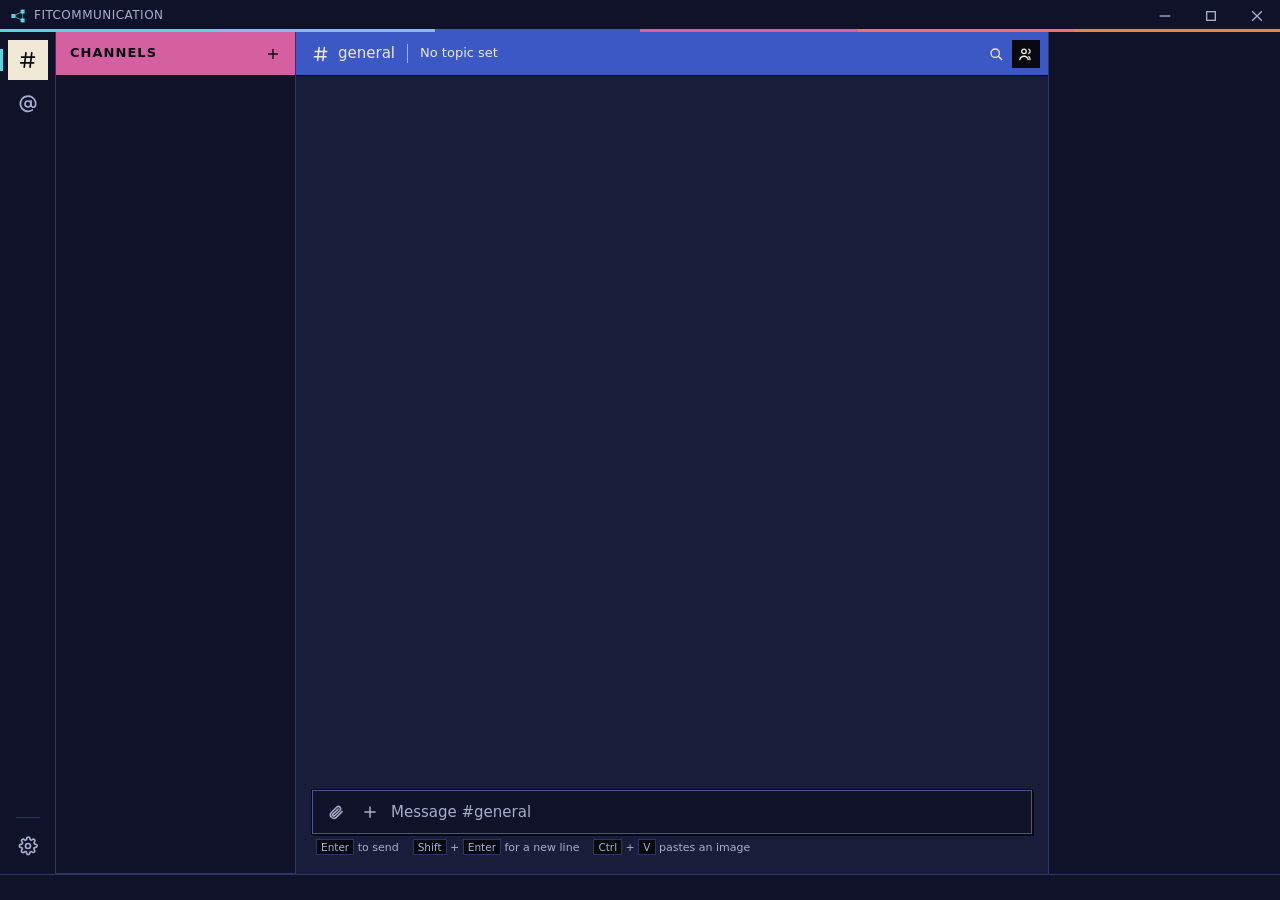
==== commit 40a863c6: "feat(ui): een + naast de paperclip die het raadsel van nu alsnog opvraagt De motor probeert het elk " ====
--- a/crates/app/frontend/index.html
+++ b/crates/app/frontend/index.html
@@ -76,6 +76,9 @@
     <g id="i-cam-off"><path d="M2.5 8.5v7a2 2 0 0 0 2 2h8.2M8 6.5h5a2 2 0 0 1 2 2v4.2"/><path d="m15 11.5 5-3v7l-2.4-1.4"/><path d="m3.5 3.5 17 17"/></g>
     <g id="i-open"><path d="M11.5 5.5h-6v13h13v-6"/><path d="M13.5 4.5h6v6M19.5 4.5 12 12"/></g>
     <g id="i-play"><path d="M8.5 4.5 19.5 12 8.5 19.5z"/></g>
+    <!-- Three tiles in a row: the puzzle of the day. Same 2px stroke and square joins as
+         the rest of the set, drawn on half pixels so the edges land on the grid. -->
+    <g id="i-tiles"><rect x="2.5" y="9.5" width="5" height="5"/><rect x="9.5" y="9.5" width="5" height="5"/><rect x="16.5" y="9.5" width="5" height="5"/></g>
   </defs>
 </svg>
 
@@ -169,6 +172,13 @@
               <svg class="icon-18 icon" viewBox="0 0 24 24" fill="none" stroke="currentColor" stroke-width="2" stroke-linecap="square"><use href="#i-clip"/></svg>
               <span class="sr">Share a file</span>
             </button>
+            <!-- The engine tries for today's puzzle every quarter of an hour by itself; this
+                 asks now. It also opens the board, because that is where the answer to "did
+                 anything happen" is: the puzzle, or the reason it did not arrive. -->
+            <button class="composer-btn" id="get-wordle" title="Fetch today's Wordle">
+              <svg class="icon-18 icon" viewBox="0 0 24 24" fill="none" stroke="currentColor" stroke-width="2" stroke-linecap="square"><use href="#i-plus"/></svg>
+              <span class="sr">Fetch today's Wordle</span>
+            </button>
             <!-- maxlength matches fitcom_proto::MAX_BERICHT_LEN (B-43). The engine rejects a
                  longer body outright, so without this the composer would let you type a
                  pasted stacktrace and then fail on send. maxlength counts UTF-16 units and
@@ -247,6 +257,19 @@
   </div>
 </dialog>
 
+<!-- The puzzle of the day. The board, an on-screen keyboard and the leaderboard in one
+     window; the card in the log opens it. The answer is not in here until the game is
+     over — the engine marks each guess and sends back five colours (see `crate::wordle`). -->
+<dialog class="confirm wdl-dlg" id="wordle">
+  <div class="confirm-body">
+    <h2 id="wordle-title">Wordle</h2>
+  </div>
+  <div id="wordle-panel"><!-- filled by script --></div>
+  <div class="confirm-foot">
+    <button class="btn btn--accent" id="wordle-close">Close</button>
+  </div>
+</dialog>
+
 <!-- One prompt for both naming a new sub-channel and renaming one. -->
 <dialog class="confirm" id="prompt">
   <div class="confirm-body">
--- a/crates/app/frontend/app.css
+++ b/crates/app/frontend/app.css
@@ -116,6 +116,14 @@
   --av-2: var(--c-lime);
   --av-3: var(--c-orange);
 
+  /* The three tile states of the puzzle of the day. Aliases into the sixteen, like every
+     other colour here: green already means "right" everywhere in this window (presence,
+     "Downloaded"), amber already means "not there yet" (connecting), and steel is what a
+     dead edge is drawn in. Nothing new enters the palette for a game. */
+  --wdl-hit:  var(--c-green);
+  --wdl-near: var(--c-amber);
+  --wdl-miss: var(--c-steel);
+
   --code-key: var(--c-sky);
   --code-str: var(--c-lime);
   --code-num: var(--c-amber);
@@ -1703,6 +1711,148 @@
 }
 .tile-idle .icon { width: 20px; height: 20px; }
 
+/* ------------------------------------------------- the puzzle of the day
+
+   A little titled window in the log, same chassis as an attachment card: one border, ink
+   field, 440px measure. It gets the blue title strip the dialogs have, because unlike an
+   attachment this thing is a surface you act on and not a row you read.
+
+   The three tile colours are aliases into the sixteen (--wdl-*, see :root); nothing new
+   entered the palette for a game. Winning a day is drawn the way this world draws "this
+   is the one" everywhere else: the cell inverts to paper. */
+
+.wdl {
+  margin: 6px 0 2px;
+  max-width: 440px;
+  border: 1px solid var(--border);
+  background: var(--c-ink);
+}
+.wdl-head {
+  display: flex; align-items: center; gap: 8px;
+  padding: 6px 10px;
+  background: var(--c-blue);
+  border-bottom: 1px solid var(--c-space);
+}
+.wdl-head .icon { width: 14px; height: 14px; flex: none; }
+.wdl-title { font-size: 12px; letter-spacing: .06em; text-transform: uppercase; }
+.wdl-date { font-size: 11.5px; color: var(--c-paper); opacity: .8; margin-left: auto; }
+.wdl-body { padding: 10px; }
+.wdl-body .btn { width: 100%; justify-content: center; }
+
+/* One column per peer who played, side by side — a scoreboard reads across, not down. */
+.wdl-scores { display: flex; gap: 6px; margin: 0; padding: 0; list-style: none; }
+.wdl-body .btn + .wdl-scores { margin-top: 10px; }
+.wdl-score {
+  flex: 1 1 0; min-width: 0;
+  padding: 6px;
+  border: 1px solid var(--c-violet);
+  background: var(--c-space);
+  text-align: center;
+}
+/* The day's point. Full cell inversion, the same grammar as the current row in a list. */
+.wdl-score[data-won="true"] { background: var(--bg-active); color: var(--on-invert); border-color: var(--c-paper); }
+.wdl-score[data-won="true"] .wdl-tries { color: var(--on-invert); }
+.wdl-who {
+  display: block;
+  font-size: 11.5px;
+  overflow: hidden; text-overflow: ellipsis; white-space: nowrap;
+}
+.wdl-tries { display: block; font-size: 11.5px; color: var(--c-silver); margin-top: 1px; }
+
+/* The shared squares. Five to a row, one row per guess — the rows a peer did not need are
+   simply not drawn, so a two-guess win is a short block and not six rows of nothing. */
+.wdl-grid { display: inline-grid; grid-template-columns: repeat(5, 8px); gap: 2px; margin-top: 6px; }
+.wdl-pip { width: 8px; height: 8px; background: var(--wdl-miss); }
+.wdl-pip[data-m="1"] { background: var(--wdl-near); }
+.wdl-pip[data-m="2"] { background: var(--wdl-hit); }
+
+.wdl-note { margin: 8px 0 0; font-size: 11.5px; color: var(--c-silver); line-height: 1.45; }
+
+/* A finished day has nothing to act on, so its one button sits under the scores at its own
+   size instead of spanning the card like a call to action. */
+.wdl-foot { margin-top: 8px; }
+.wdl-foot .btn { width: auto; }
+
+/* ---- the dialog ---- */
+
+/* The board, the keyboard and the standings are together taller than the smallest window
+   this app allows (460px). So the window is a column and the middle of it scrolls: the
+   title strip and Close stay put, which is what makes a short screen usable instead of
+   clipped. `[open]` and not the bare element — an author `display` on a `<dialog>` would
+   override the UA rule that keeps a closed one hidden. */
+dialog.wdl-dlg { width: min(340px, calc(100vw - 48px)); max-height: calc(100vh - 32px); }
+dialog.wdl-dlg[open] { display: flex; flex-direction: column; }
+#wordle-panel { padding: 14px 16px 0; overflow-y: auto; min-height: 0; }
+
+/* The board. Fixed cell size rather than a fraction of the width: five letters across a
+   340px window is 52px a cell, and a letter tile that changes size with the window stops
+   reading as a tile. */
+.wdl-board { display: grid; grid-template-columns: repeat(5, 46px); gap: 5px; justify-content: center; }
+.wdl-cell {
+  width: 46px; height: 46px;
+  display: grid; place-items: center;
+  border: 2px solid var(--c-violet);
+  background: var(--c-space);
+  font-size: 20px;
+  color: var(--text);
+}
+/* A marked cell is a filled cell: the colour is the answer, so the border goes with it. */
+.wdl-cell[data-m] { border-color: transparent; color: var(--on-invert); }
+.wdl-cell[data-m="0"] { background: var(--wdl-miss); }
+.wdl-cell[data-m="1"] { background: var(--wdl-near); }
+.wdl-cell[data-m="2"] { background: var(--wdl-hit); }
+/* The row being typed: paper edge, so it is obvious which row takes the letters. */
+.wdl-cell[data-live] { border-color: var(--border-input); }
+
+.wdl-line { margin: 12px 0 0; min-height: 18px; font-size: 12.5px; text-align: center; color: var(--c-silver); }
+.wdl-line[data-error] { color: var(--danger-text); }
+.wdl-line b { color: var(--c-paper); letter-spacing: .08em; }
+
+/* ---- the on-screen keyboard ---- */
+
+.wdl-keys { margin-top: 12px; display: flex; flex-direction: column; gap: 4px; align-items: center; }
+.wdl-krow { display: flex; gap: 4px; }
+.wdl-key {
+  min-width: 26px; height: 34px; padding: 0 4px;
+  background: var(--c-space);
+  border: 1px solid var(--border-strong);
+  color: var(--text);
+  font-size: 12.5px;
+  text-transform: uppercase;
+}
+.wdl-key:hover { background: var(--c-paper); border-color: var(--c-paper); color: var(--on-invert); }
+.wdl-key--wide { min-width: 46px; font-size: 11px; }
+/* A letter that has been ruled out keeps its place but stops competing for attention. Not
+   with opacity: half-density dither is what "spent" looks like in this world, and it keeps
+   the letter itself readable where a faded key did not. */
+.wdl-key[data-m="0"] {
+  background: var(--dither-half), var(--wdl-miss);
+  background-size: 4px 4px, auto;
+  border-color: var(--wdl-miss);
+  color: var(--c-silver);
+}
+.wdl-key[data-m="1"] { background: var(--wdl-near); border-color: var(--wdl-near); color: var(--on-invert); }
+.wdl-key[data-m="2"] { background: var(--wdl-hit); border-color: var(--wdl-hit); color: var(--on-invert); }
+
+/* ---- the leaderboard ---- */
+
+.wdl-stand { margin-top: 16px; border-top: 1px solid var(--border); padding-top: 10px; }
+.wdl-stand h3 {
+  margin: 0 0 6px; font-size: 11px; letter-spacing: .08em;
+  text-transform: uppercase; color: var(--c-silver);
+}
+.wdl-row {
+  display: grid; grid-template-columns: 1fr auto auto auto; gap: 10px;
+  align-items: center;
+  padding: 4px 6px;
+  font-size: 12px;
+}
+.wdl-row[data-mine="true"] { background: var(--bg-hover); }
+.wdl-row-head { color: var(--c-silver); font-size: 10.5px; letter-spacing: .06em; text-transform: uppercase; }
+.wdl-pts { min-width: 26px; text-align: right; }
+.wdl-col { min-width: 46px; text-align: right; color: var(--c-silver); }
+.wdl-empty { font-size: 12px; color: var(--c-silver); line-height: 1.5; }
+
 /* macOS: native traffic lights (titleBarStyle Overlay) replace our window buttons;
    the titlebar keeps clear of them and stays the drag region. */
 body.mac .win-controls { display: none; }
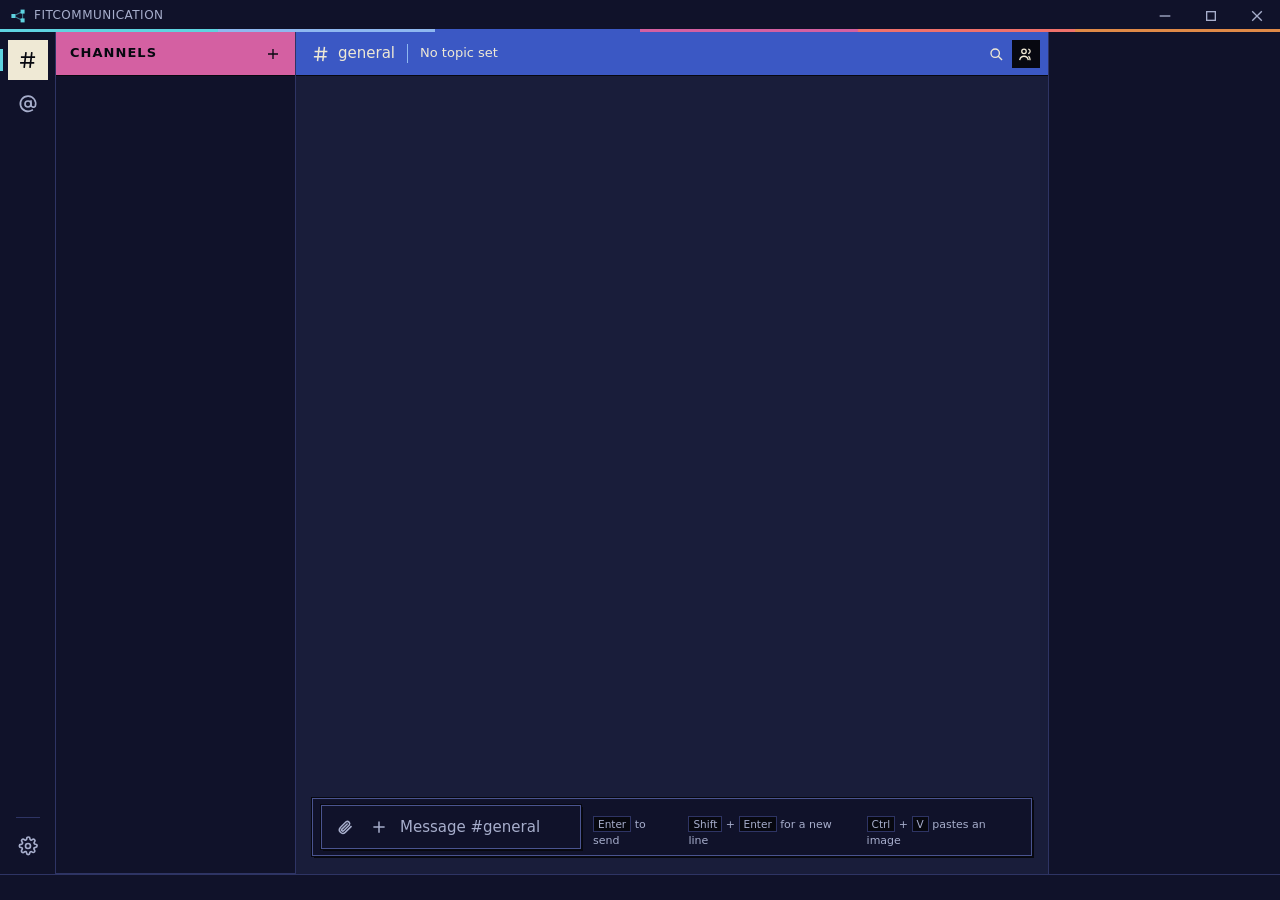
==== commit 03eee725: "feat: reacties, antwoorden, typindicatie en status Vier gespreksverfijningen (ROADMAP fase 14):  - O" ====
--- a/crates/app/frontend/index.html
+++ b/crates/app/frontend/index.html
@@ -166,18 +166,22 @@
 
       <div class="composer-wrap">
         <div id="error-slot"></div>
+        <div id="typing-slot"></div>
         <div class="composer-outer">
+          <div id="reply-slot"></div>
+          <div class="composer">
           <div class="composer">
             <button class="composer-btn" id="attach" title="Share a file">
               <svg class="icon-18 icon" viewBox="0 0 24 24" fill="none" stroke="currentColor" stroke-width="2" stroke-linecap="square"><use href="#i-clip"/></svg>
               <span class="sr">Share a file</span>
             </button>
-            <!-- The engine tries for today's puzzle every quarter of an hour by itself; this
-                 asks now. It also opens the board, because that is where the answer to "did
-                 anything happen" is: the puzzle, or the reason it did not arrive. -->
-            <button class="composer-btn" id="get-wordle" title="Fetch today's Wordle">
+            <!-- Opens the menu of things you can put in the chat by hand. One entry for now
+                 (Wordle); it exists because the automatic path can fail silently and there
+                 was no way to repair that from the window. -->
+            <button class="composer-btn" id="plus" title="Put something in the chat"
+                    aria-haspopup="menu" aria-expanded="false" aria-controls="plus-menu">
               <svg class="icon-18 icon" viewBox="0 0 24 24" fill="none" stroke="currentColor" stroke-width="2" stroke-linecap="square"><use href="#i-plus"/></svg>
-              <span class="sr">Fetch today's Wordle</span>
+              <span class="sr">Put something in the chat</span>
             </button>
             <!-- maxlength matches fitcom_proto::MAX_BERICHT_LEN (B-43). The engine rejects a
                  longer body outright, so without this the composer would let you type a
--- a/crates/app/frontend/app.css
+++ b/crates/app/frontend/app.css
@@ -491,6 +491,11 @@
 .dot[data-state="online"]     { background: var(--online); }
 .dot[data-state="connecting"] { background: var(--connecting); }
 .dot[data-state="dnd"]        { background: var(--dnd); }
+/* Chosen statuses ride the same square. Away is the amber of "not here right now";
+   busy is magenta, the colour do-not-disturb already owns — "leave me alone" in both
+   cases, and coral stays failure-only. */
+.dot[data-state="away"]       { background: var(--c-amber); }
+.dot[data-state="busy"]       { background: var(--dnd); }
 /* Offline is an unlit square, not a warning. */
 .dot[data-state="offline"]    { background: var(--c-ink); box-shadow: inset 0 0 0 2px var(--offline); }
 
@@ -1857,3 +1862,72 @@
    the titlebar keeps clear of them and stays the drag region. */
 body.mac .win-controls { display: none; }
 body.mac .titlebar { padding-left: 84px; }
+
+/* ---------------------------------------------------- replies, reactions, typing */
+
+/* The quote above a reply. One hairline ties it to the author gutter, Discord-style,
+   but in this world the tie is a border and not a drawn line. */
+.msg--reply .msg-body { padding-top: 2px; }
+.msg-quote {
+  display: flex; align-items: baseline; gap: 6px;
+  max-width: 480px; margin: 0 0 4px;
+  padding: 3px 10px 3px 8px;
+  border-left: 2px solid var(--border-strong);
+  background: none; color: var(--c-silver);
+  font-size: 12px; text-align: left; cursor: pointer;
+}
+.msg-quote:hover { background: var(--bg-hover); }
+.msg-quote-name { color: var(--c-paper); font-weight: 600; flex: none; }
+.msg-quote-body { overflow: hidden; white-space: nowrap; text-overflow: ellipsis; }
+.msg-quote-gone { font-style: italic; }
+
+/* Reaction pills. A row of small inverted-on-hover cells under the body. */
+.msg-reactions { display: flex; flex-wrap: wrap; gap: 4px; margin-top: 4px; }
+.pill {
+  display: inline-flex; align-items: center; gap: 5px;
+  padding: 1px 8px; border: 1px solid var(--border);
+  background: var(--bg-canvas); color: var(--c-silver);
+  font-size: 12px; line-height: 18px; cursor: pointer;
+}
+.pill:hover { background: var(--bg-hover); }
+.pill--mine { background: var(--c-violet); border-color: var(--c-steel); color: var(--c-paper); }
+.pill-emoji { font-size: 14px; line-height: 1; }
+.pill--add { font-weight: 700; color: var(--c-silver); }
+
+/* The quick-pick bar: floats over the message it belongs to. */
+.emoji-bar {
+  position: absolute; z-index: 30;
+  display: flex; gap: 2px;
+  margin-top: 2px; padding: 4px;
+  background: var(--bg-raised);
+  border: 1px solid var(--border-strong);
+  box-shadow: 4px 4px 0 var(--c-space);
+}
+.msg-body { position: relative; }
+.emoji-bar button { padding: 4px 6px; font-size: 16px; background: none; cursor: pointer; }
+.emoji-bar button:hover { background: var(--bg-hover); }
+.act-smiley { font-size: 13px; line-height: 15px; display: inline-block; filter: grayscale(1); }
+button:hover .act-smiley { filter: none; }
+
+/* Typing indicator: three blinking cells and a name, under the composer. */
+.typing { display: flex; align-items: center; gap: 7px; padding: 0 14px 4px;
+  font-size: 11.5px; color: var(--c-silver); }
+.typing i { width: 5px; height: 5px; background: var(--c-silver); opacity: .25;
+  animation: typing-blink 1.1s infinite; }
+.typing i:nth-child(2) { animation-delay: .18s; }
+.typing i:nth-child(3) { animation-delay: .36s; }
+@keyframes typing-blink { 0%, 60%, 100% { opacity: .25; } 30% { opacity: 1; } }
+
+/* The reply chip above the composer. */
+#reply-slot:not(:empty) { padding-bottom: 4px; }
+.reply-chip { display: flex; align-items: center; gap: 8px;
+  padding: 5px 10px; background: var(--bg-raised);
+  border: 1px solid var(--border); border-bottom: none;
+  font-size: 12px; color: var(--c-silver); }
+.reply-chip-label { flex: none; letter-spacing: .05em; text-transform: uppercase;
+  font-size: 10px; color: var(--c-steel); }
+.reply-chip-name { color: var(--c-paper); font-weight: 600; flex: none; }
+.reply-chip-body { overflow: hidden; white-space: nowrap; text-overflow: ellipsis; flex: 1; }
+#reply-cancel { flex: none; color: var(--c-silver); background: none; cursor: pointer;
+  display: inline-flex; padding: 2px; }
+#reply-cancel:hover { color: var(--c-paper); }
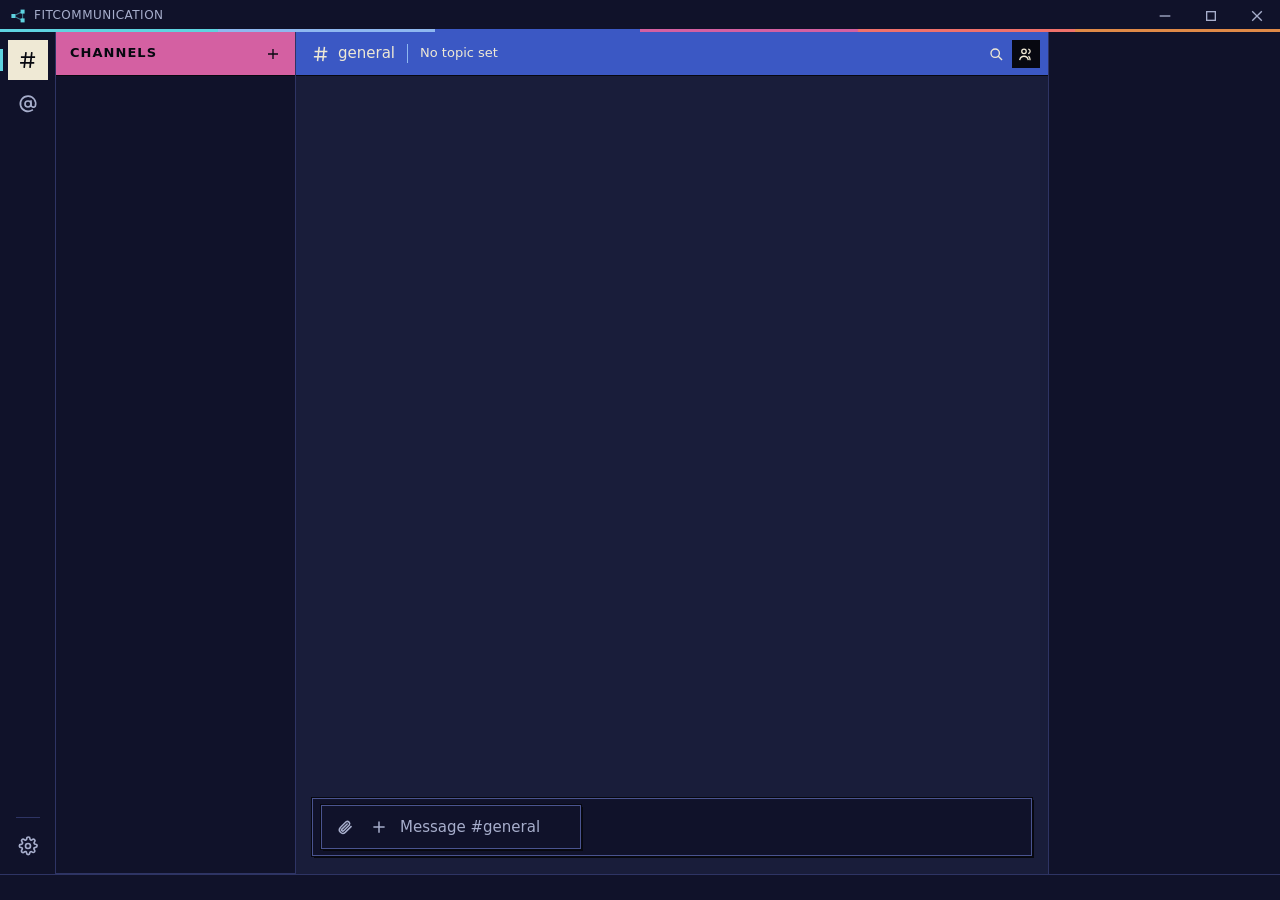
==== commit 42c1e923: "fix(ui): de toetsenhints naast de composer verwijderd De hintrij (Enter/Shift+Enter/Ctrl+V) wrong zi" ====
--- a/crates/app/frontend/index.html
+++ b/crates/app/frontend/index.html
@@ -194,11 +194,6 @@
           <!-- after the composer in DOM, above it on screen: Tab from the textarea has to
                reach the suggestion list, and DOM order is what Tab follows. -->
           <div id="ac-slot"></div>
-          <div class="composer-hint">
-            <span><kbd>Enter</kbd> to send</span>
-            <span><kbd>Shift</kbd> + <kbd>Enter</kbd> for a new line</span>
-            <span><kbd>Ctrl</kbd> + <kbd>V</kbd> pastes an image</span>
-          </div>
         </div>
       </div>
 
--- a/crates/app/frontend/app.css
+++ b/crates/app/frontend/app.css
@@ -1074,21 +1074,6 @@
 }
 .composer-btn:hover { background: var(--c-paper); color: var(--on-invert); }
 
-.composer-hint {
-  display: flex; gap: 14px;
-  padding: 6px 4px 0;
-  font-size: 11px;
-  color: var(--c-silver);
-}
-.composer-hint kbd {
-  font-family: inherit;
-  font-size: 10.5px;
-  padding: 1px 4px;
-  background: var(--c-space);
-  border: 1px solid var(--border);
-  color: var(--c-silver);
-}
-
 /* autocomplete */
 
 .ac {
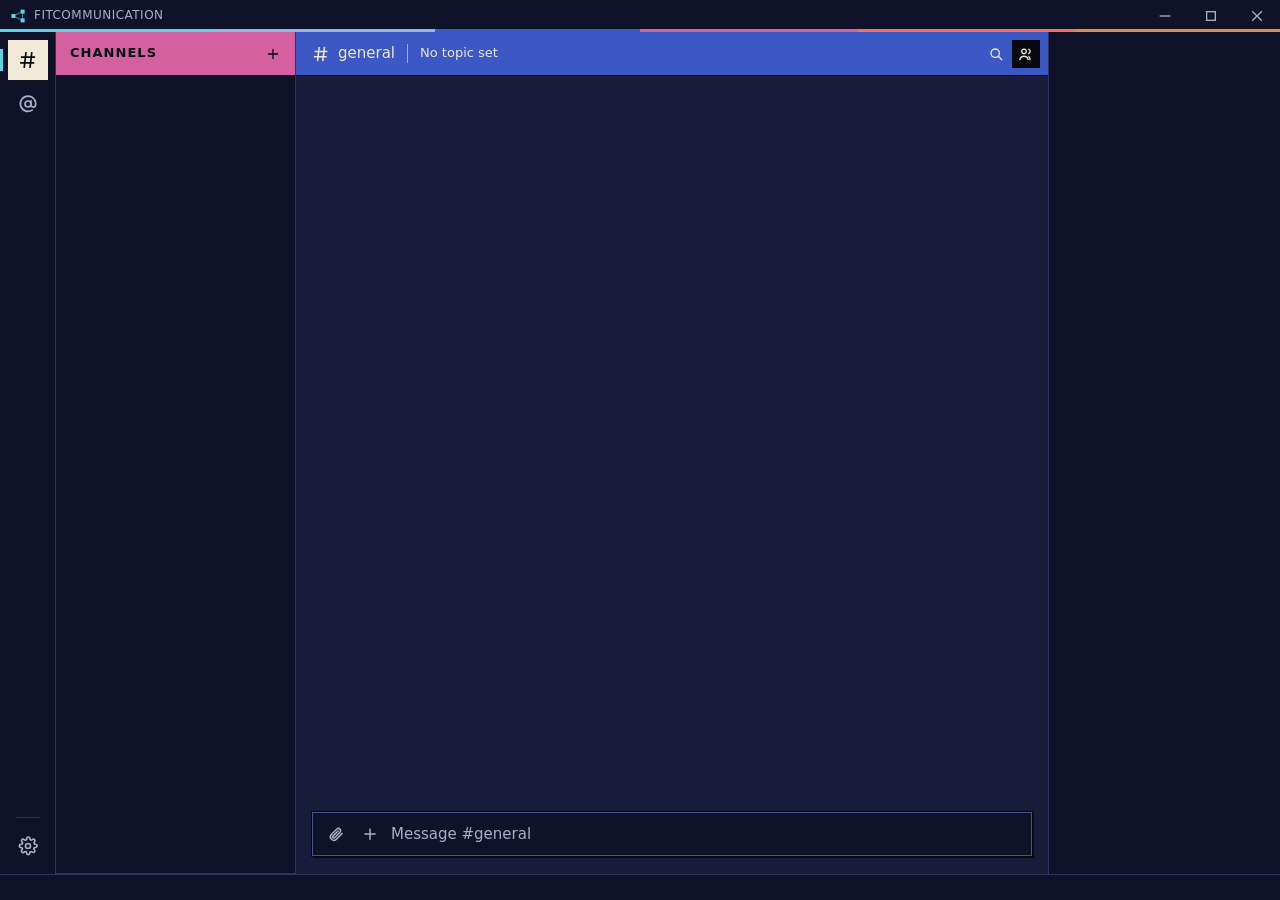
==== commit 35953fd2: "fix(ui): dubbele <div class=composer> verwijderd De vorige composer-wijziging liet per ongeluk een t" ====
--- a/crates/app/frontend/index.html
+++ b/crates/app/frontend/index.html
@@ -170,7 +170,6 @@
         <div class="composer-outer">
           <div id="reply-slot"></div>
           <div class="composer">
-          <div class="composer">
             <button class="composer-btn" id="attach" title="Share a file">
               <svg class="icon-18 icon" viewBox="0 0 24 24" fill="none" stroke="currentColor" stroke-width="2" stroke-linecap="square"><use href="#i-clip"/></svg>
               <span class="sr">Share a file</span>
